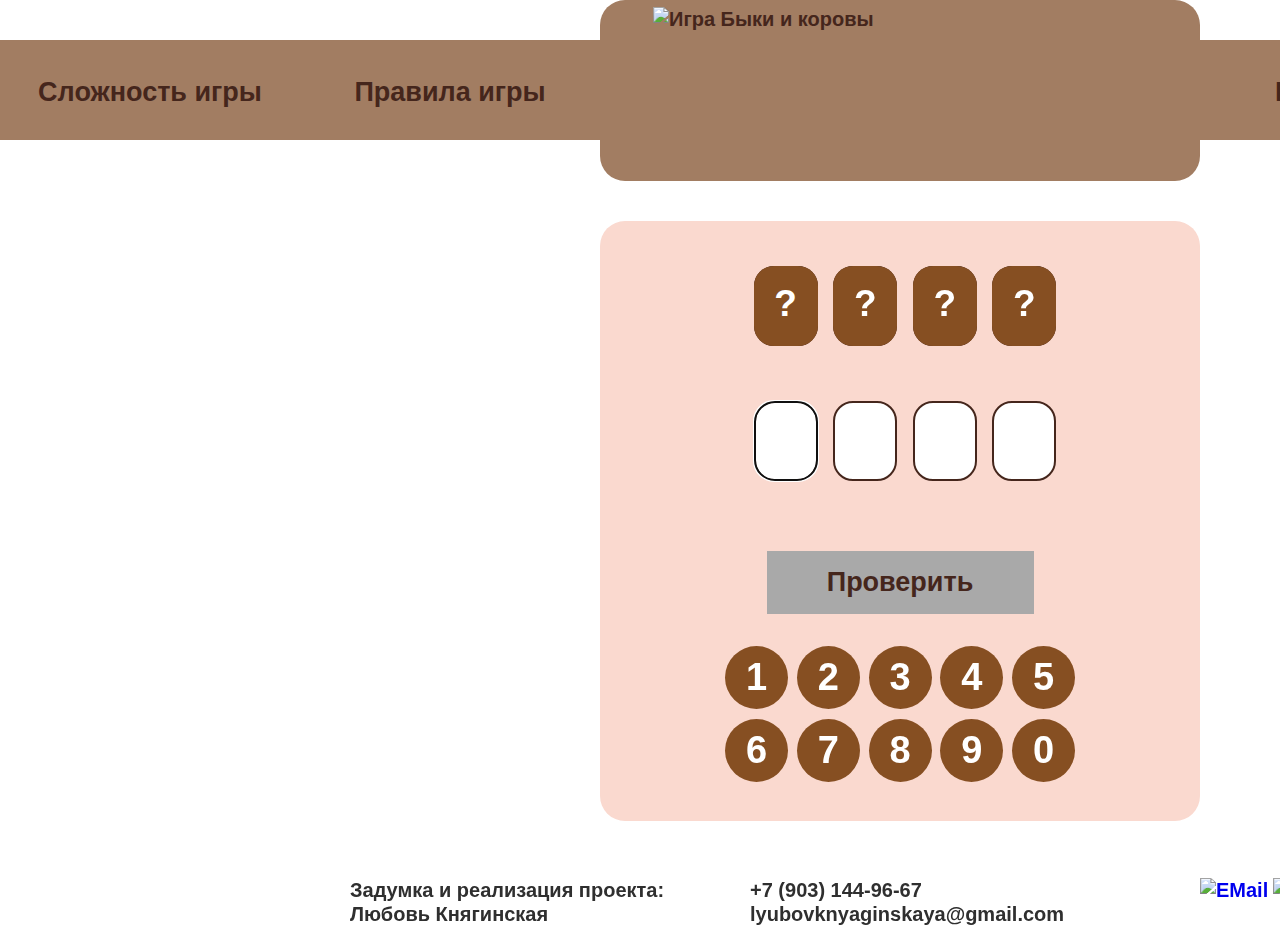
==== index.html @ 79337296 "rename" ====
<!DOCTYPE html>
<html lang="ru">

<head>
    <meta charset="utf-8">
    <title>Игра "Быки и Коровы".</title>
    <link href="img/cow.jpg" rel="shortcut icon" type="image/x-icon">
    <!-- <link href="https://fonts.googleapis.com/css?family=Roboto:400,500,700&amp;subset=cyrillic" rel="stylesheet"> -->
    <link href="css/normalize.css" rel="stylesheet">
    <link href="css/style.css" rel="stylesheet">

</head>

<body>
    <header class="main-header">
        <nav class="main-navigation">
            <ul class="top-menu menu-left">
                <li><a class="game-complexity" href="#">Сложность игры</a>
                    <ul class="inner-menu">
                        <li class="sub-menu">
                            <input class="complexity visually-hidden" type="radio" id="complexity1" name="complexity"
                                value="4" checked>
                            <label for="complexity1">Новичок - 4 цифры</label>
                        </li>
                        <li class="sub-menu">
                            <input class="complexity visually-hidden" type="radio" id="complexity2" name="complexity"
                                value="5">
                            <label for="complexity2">Любитель - 5 цифр</label>
                        </li>
                        <li class="sub-menu">
                            <input class="complexity visually-hidden" type="radio" id="complexity3" name="complexity"
                                value="6">
                            <label for="complexity3">Профессионал - 6 цифр</label>
                        </li>
                    </ul>
                </li>
                <li><a class="rules" href="#">Правила игры</a></li>
            </ul>
            <div class="menu-title">
                <img src="img/game-logo.png" width="508" height="149" alt="Игра Быки и коровы">
            </div>
            <ul class="menu-right">
                <li><a class="new" href="bulls_and_cows.html">Новая игра</a></li>
                <li><a class="back-to-main" href="#">На главную</a></li>
            </ul>
        </nav>
    </header>
    <main>
        <diV class="main-field">
            <div class="versions left-field"></div>

            <div class="central">

                <div class="question-field">
                    <div class="question-mask">?</div>
                    <div class="question"></div>

                    <div class="question-mask">?</div>
                    <div class="question"></div>

                    <div class="question-mask">?</div>
                    <div class="question"></div>

                    <div class="question-mask">?</div>
                    <div class="question"></div>

                    <div class="question-mask complexity2">?</div>
                    <div class="question complexity2"></div>

                    <div class="question-mask complexity3">?</div>
                    <div class="question complexity3"></div>
                </div>

                <div class="button-plus-field">
                    <button class="button-plus" type="button"><span class="visually-hidden">плюс</span></button>
                    <button class="button-plus" type="button"><span class="visually-hidden">плюс</span></button>
                    <button class="button-plus" type="button"><span class="visually-hidden">плюс</span></button>
                    <button class="button-plus" type="button"><span class="visually-hidden">плюс</span></button>
                    <button class="button-plus complexity2" type="button"><span
                            class="visually-hidden">плюс</span></button>
                    <button class="button-plus complexity3" type="button"><span
                            class="visually-hidden">плюс</span></button>
                </div>

                <div class="answer-field">
                    <input class="answer" type="text" maxlength="1" value="" autofocus tabindex="1">
                    <input class="answer" type="text" maxlength="1" value="" tabindex="1">
                    <input class="answer" type="text" maxlength="1" value="" tabindex="1">
                    <input class="answer" type="text" maxlength="1" value="" tabindex="1">
                    <input class="answer complexity2" type="text" maxlength="1" value="" tabindex="1">
                    <input class="answer complexity3" type="text" maxlength="1" value="" tabindex="1">
                </div>

                <div class="button-minus-field">
                    <button class="button-minus" type="button"><span class="visually-hidden">минус</span></button>
                    <button class="button-minus" type="button"><span class="visually-hidden">минус</span></button>
                    <button class="button-minus" type="button"><span class="visually-hidden">минус</span></button>
                    <button class="button-minus" type="button"><span class="visually-hidden">минус</span></button>
                    <button class="button-minus complexity2" type="button"><span
                            class="visually-hidden">минус</span></button>
                    <button class="button-minus complexity3" type="button"><span
                            class="visually-hidden">минус</span></button>

                </div>

                <input class="button check-button" type="submit" value="Проверить" tabindex="2">

                <div class="keyboard-field">
                    <button class="keyboard" data-type="1">1</button>
                    <button class="keyboard" data-type="2">2</button>
                    <button class="keyboard" data-type="3">3</button>
                    <button class="keyboard" data-type="4">4</button>
                    <button class="keyboard" data-type="5">5</button>
                    <button class="keyboard" data-type="6">6</button>
                    <button class="keyboard" data-type="7">7</button>
                    <button class="keyboard" data-type="8">8</button>
                    <button class="keyboard" data-type="9">9</button>
                    <button class="keyboard" data-type="0">0</button>
                </div>
            </div>

            <div class="versions2 right-field"></div>
        </div>
    </main>

    <footer class="main-footer">
        <div class="container">
            <div class="footer-contacts"></div>
            <p class="footer-contacts-name">
                Задумка и реализация проекта: <br>
                Любовь Княгинская
            </p>
            <div class="footer-contacts-group">
                <p class="footer-contacts-phone"><a href="tel:+79031449667">+7 (903) 144-96-67</a></p>
                <p class="footer-contacts-email"><a
                        href="mailto:lyubovknyaginskaya@gmail.com">lyubovknyaginskaya@gmail.com</a></p>
                <div>
                </div>
            </div>
            <div class="footer-social">
                <ul class="social-button-list">
                    <li class="social-button-item">
                        <a class="social-button" href="mailto:lyubovknyaginskaya@gmail.com">
                            <span class="visually-hidden">EMail</span>
                            <img src="img/email.png" alt="EMail">
                        </a>
                    </li>
                    <li class="social-button-item">
                        <a class="social-button" href="https://github.com/MilitaryJane" target="_blanc">
                            <span class="visually-hidden">GitHub</span>
                            <img src="img/github.png" alt="GitHub">
                        </a>
                    </li>
                    <li class="social-button-item">
                        <a class="social-button" href="https://vk.com/id738616" target="_blanc">
                            <span class="visually-hidden">ВКонтакте</span>
                            <img src="img/vk.png" alt="VK">
                        </a>
                    </li>
                </ul>
            </div>
        </div>
    </footer>




    <section class="modal modal-victory">
        <h1 class="modal-title">УРА! ПОБЕДА!</h1>
        <div class="modal-container">
            <div class="modal-game-statistics">
                <p>Было загадано число:
                    <span class="quest-number"></span>
                </p>
                <p>Время игры:
                    <span class="play-time"></span>
                </p>
                <p>Сделано ходов:
                    <span class="play-moovs"></span>
                </p>
            </div>

            <div class="modal-image">
                <img class="image-cow" src="img/cow.png" width="243" height="161" alt="Корова">
                <img class="image-bull" src="img/bull.png" width="282" height="219" alt="Бык">
                <div class="hearts-block">
                    <img class="heart1" src="img/heart1.png" alt="Сердце">
                    <img class="heart2" src="img/heart2.png" alt="Сердце">
                    <img class="heart3" src="img/heart2.png" alt="Сердце">
                    <img class="heart4" src="img/heart1.png" alt="Сердце">
                    <img class="heart5" src="img/heart1.png" alt="Сердце">
                </div>
            </div>
        </div>

        <div class="modal-button">
            <a class="modal-bt new-start-button" href="bulls_and_cows.html">Новая игра</a>
            <a class="modal-bt menu-button" href="#">Вернуться на главную</a>
        </div>

        <button class="button-close"><span class="visually-hidden">X</span></button>
    </section>
    <div class="modal-overlay"></div>


    <section class="modal modal-rules">
        <h1>Правила игры "Быки и коровы"</h1>

        <p>Компьютер задумывает тайное 4-значное число с неповторяющимися цифрами. Игрок делает первую попытку отгадать
            число.
            Попытка — это 4-значное число с неповторяющимися цифрами, сообщаемое компьютеру. Компьютер сообщает в ответ,
            сколько цифр угадано без совпадения с их позициями в тайном числе (то есть количество коров)
            и сколько угадано вплоть до позиции в тайном числе (то есть количество быков).</p>
        <p> Например:</p>
        <p>Задумано тайное число «3219».</p>
        <p>Попытка: «2310».</p>
        <p>Результат: две «коровы» (две цифры: «2» и «3» — угаданы на неверных позициях) и один «бык» (одна цифра «1»
            угадана вплоть до позиции).</p>

        <p>Игрок побеждает тогда, когда будет отгадана вся последовательность чисел.</p>

        <p>Готов испытать себя?</p>

        <a class="modal-bt new-start-button" href="bulls_and_cows.html">Начать игру</a>

        <button class="button-close"><span class="visually-hidden">X</span></button>

    </section>


    <section class="modal modal-warning">
        <h1>Внимание!</h1>
        <p>Игровой прогресс будет потерян.</p>
        <p>Начать новую игру?</p>
        <button class="modal-bt button-ok" value="true">Начать</button>
        <button class="modal-bt button-cancel" value="false">Отмена</button>
    </section>

    <script src="js/timerUtils.js"></script>
    <script src="js/overlayUtils.js"></script>
    <script src="js/modalRulesControl.js"></script>
    <script src="js/js.js"></script>
    <script src="js/gameButtonControl.js"></script>
    <script src="js/modalComplexityControl.js"></script>


</body>

</html>
---- css/style.css ----
body {
    min-width: 1800px;
    margin: 0;
    padding: 0;

    font-family: "Calibri", sans-serif;
    font-size: 20px;
    line-height: 24px;
    font-weight: bold;
    color: #45261c;

    background-color: #ffffff;
    background-image: url("../img/bg.jpg");
    background-position: top center;
    background-repeat: no-repeat;
}


a {
    text-decoration: none;
}

img {
    max-width: 100%;
    height: auto;
}

.visually-hidden:not(:focus):not(:active),
input[type="checkbox"].visually-hidden,
input[type="radio"].visually-hidden {
    position: absolute;

    width: 1px;
    height: 1px;
    margin: -1px;
    border: 0;
    padding: 0;

    white-space: nowrap;

    clip-path: inset(100%);
    clip: rect(0, 0, 0, 0);
    overflow: hidden;
}


.main-header {
    margin-bottom: 40px;
}

.main-navigation {
    width: 1800px;
    margin: 0 auto;
    padding: 0;
    max-height: 181px;
    display: flex;
    flex-wrap: wrap;
    justify-content: space-between;
}

.menu-title {
    margin: 0;
    padding: 0;


    width: 600px;
    height: 181px;

    border-radius: 25px;
    background-color: #a27d62;
    background-image: url("../img/dark-desk.jpg");
    background-position: top center;
    background-repeat: no-repeat;
}

.menu-title img {
    padding: 7px 41px 24px 53px;
}

.menu-right,
.menu-left {
    margin: 0;
    margin-top: 40px;
    padding: 0;

    width: 600px;
    height: 100px;

    display: flex;
    flex-wrap: wrap;
    justify-content: space-around;

    list-style: none;
    word-break: break-all;
    font-size: 27px;

    background-color: #a27d62;
}

.main-navigation a {
    display: inline-block;
    box-sizing: border-box;
    width: 300px;
    padding: 40px 0 36px 0;

    text-align: center;
    text-decoration: none;
    color: #45261c;

}

.main-navigation a:hover,
.main-navigation a:focus {
    color: #ffffff;
}

.main-navigation a:active,
.inner-menu>li label:active {
    background-color: #45261c;
    box-shadow: inset 0 -8px 50px rgba(69, 38, 28, 0.5);
    opacity: 0.5;
}

.menu-left li,
.menu-right li {
    width: 300px;
    background-image: url("../img/light-desk.jpg");
    background-position: top center;
    background-repeat: no-repeat;
}

.top-menu>li {
    display: inline-block;
    position: relative;
}

.inner-menu {
    position: absolute;
    top: 100%;
    left: 0;

    box-sizing: border-box;
    width: 300px;
    padding: 0;

    font-size: 20px;
    line-height: 24px;
    font-weight: bold;
    list-style: none;
    text-align: left;
    white-space: nowrap;

    color: #45261c;


    transform: scaleY(0);
}

.inner-menu .sub-menu label {
    position: relative;
    display: inline-block;
    box-sizing: border-box;
    width: 300px;
    padding: 2px 0px 5px 55px;
}

.top-menu li:hover .inner-menu {
    transform: scaleY(1);
    transition-duration: 0.5s;
}

.inner-menu .sub-menu {
    background-image: url("../img/light-desk-ltl.jpg");
    background-position: top center;
    background-repeat: no-repeat;
    margin-bottom: 4px;
    background-color: #a27d62;
}

.inner-menu .sub-menu label:hover,
.inner-menu .sub-menu label:focus {
    color: #ffffff;
}

.complexity:hover+label::after,
.complexity:checked+label::after {
    content: "";
    position: absolute;
    top: 4px;
    left: 20px;

    width: 23px;
    height: 23px;


    background-image: url("../img/tick-white.png");
    background-repeat: no-repeat;
    background-position: 0 0;
}


.complexity:checked+label::after {
    background-image: url("../img/tick.png");
}

.complexity:checked+label:hover,
.complexity:checked+label:focus {
    color: #45261c;
}

.complexity:checked+label:active {
    background-color: transparent;
    box-shadow: none;
    opacity: 1;
    color: #45261c;
}


.main-field {
    width: 1400px;
    margin: 0 auto;

    display: flex;
    justify-content: center;
}

.central {
    width: 600px;
    height: 600px;
    margin: 0 auto;
    box-sizing: border-box;
    padding-top: 45px;

    background-color: #fad9cf;
    background-image: url("../img/back-desk.jpg");
    background-position: top center;
    background-repeat: no-repeat;
    border-radius: 25px;
}

.question-field,
.answer-field,
.button-plus-field,
.button-minus-field {
    text-align: center;
}

.button-plus-field,
.button-minus-field {
    height: 25px;
}

.button-minus-field {
    margin-bottom: 40px;
}

.left-field,
.right-field {
    margin: 0;
    margin-top: 50px;
    padding: 4px 0;
    display: inline-block;
    width: 400px;
    height: 500px;
    text-align: center;
    font-size: 20px;

    background-color: rgba(255, 255, 255, 0.5);
}

.left-field p,
.right-field p {
    display: inline-block;
    margin: 0;
    margin-bottom: 8px;
    padding: 0;

}

.count-step-span {
    margin: 0;
    padding: 0;
    display: inline-block;
    font-size: 15px;
    margin-right: 20px;
    color: #864f22;

}

.answer-version-span {
    display: inline-block;
    margin-right: 20px;
}

.bulls-span,
.cows-span {
    display: inline-block;
    color: #864f22;
}

.question,
.answer,
.question-mask {
    box-sizing: border-box;
    display: inline-block;
    width: 64px;
    height: 80px;
    margin-left: 10px;
    text-align: center;
    border: 2px solid #45261c;
    border-radius: 20px;
    font-size: 37px;
    color: #45261c;
}

.question {
    font-weight: bold;
    margin-bottom: 25px;
    outline: none;
    padding: 26px 10px;
    background-color: #ffffff;
    position: relative;
}

.question-mask {
    z-index: 2;
    background-color: #864f22;
    color: #ffffff;
    position: absolute;
    padding: 26px 10px;
    border: none;
}


.answer {
    margin-top: 5px;
    margin-bottom: 5px;
}

.button-plus,
.button-minus {
    position: relative;
    margin-left: 40px;
    width: 34px;
    height: 25px;
    background-color: transparent;
    border: none;

    cursor: pointer;
}

.button-plus:first-child,
.button-minus:first-child {
    margin-left: 10px;
}

.button-plus {
    margin-bottom: 5px;
}

.button-plus::after,
.button-minus::after {
    content: "";
    display: inline-block;
    position: absolute;

    width: 34px;
    height: 34px;

    background-image: url("../img/button.png");
    background-repeat: no-repeat;
}

.button-plus::after {
    top: 4px;
    left: 0px;
}

.button-minus::after {
    transform: rotate(180deg);
    top: -13px;
    left: 0px;
}

.button-plus:hover.button-plus::after,
.button-plus:focus.button-plus::after,
.button-minus:focus.button-minus::after,
.button-minus:hover.button-minus::after {
    opacity: 0.7;
}

.complexity2 {
    display: none;
}

.complexity3 {
    display: none;
}

.button {
    display: block;
    margin: auto;
    margin-bottom: 32px;

    width: 267px;
    min-height: 63px;
    background-image: url("../img/button-desk.jpg");
    background-position: top center;
    background-repeat: no-repeat;

    border: none;
    font-size: 27px;
    font-weight: bold;
    background-color: darkgrey;
    color: #45261c;
    cursor: pointer;
}

.button:hover,
.button:focus {
    color: #ffffff;
}

.button:active {
    background-image: url("../img/button-desk-dark.jpg");
}


.keyboard-field {
    display: flex;
    flex-wrap: wrap;
    justify-content: space-between;

    margin: auto;
    margin-bottom: 37px;
    width: 350px;
}

.keyboard {
    width: 63px;
    height: 63px;
    border: none;
    border-radius: 50px;
    background-color: #864f22;
    color: #ffffff;
    font-size: 38px;
    font-weight: bold;
    margin-bottom: 10px;
    cursor: pointer;
}

.keyboard:focus,
.keyboard:hover {
    background-color: #ffffff;
    color: #45261c;
    border: 2px solid #45261c;
}

.keyboard:active {
    box-shadow: inset 0 -8px 50px rgba(153, 102, 51, 0.7);
}


/* футер */
.main-footer {
    margin-top: 35px;
    padding: 22px;
    background-color: rgba(255, 255, 255, 0.5);
    color: #2f2f2f;
}

.main-footer .container {
    width: 1400px;
    margin: 0 auto;
    display: flex;
    justify-content: center;
}

.footer-contacts-name {
    display: inline-block;
    width: 350px;
}

.footer-contacts-group {
    display: inline-block;
    width: 500px;
}

.footer-contacts-name,
.footer-contacts-phone,
.footer-contacts-email {
    padding: 0;
    margin: 0;
    display: inline-block;
}

.footer-contacts-name {
    width: 350px;
}

.footer-contacts-phone,
.footer-contacts-email {
    box-sizing: border-box;
    padding-left: 50px;
    width: 500px;
}

.footer-contacts-phone a,
.footer-contacts-email a {
    color: #2f2f2f;
}

.footer-contacts-phone a:focus,
.footer-contacts-phone a:hover,
.footer-contacts-email a:focus,
.footer-contacts-email a:hover {
    opacity: 0.8;
    text-decoration: underline;
}

.footer-social {
    display: inline-block;
    width: 250px;
}

.social-button-list {
    padding: 0;
    margin: 0;
    display: flex;
    list-style: none;
}

.social-button-item {
    margin-right: 5px;

}

.social-button-item a img:hover,
.social-button-item a:focus {
    opacity: 0.8;
}

.social-button-item :last-child {
    margin-right: 0;
}


@keyframes bounce {
    0% {
        transform: translateY(-2000px);
    }

    70% {
        transform: translateY(30px);
    }

    90% {
        transform: translateY(-10px);
    }

    100% {
        transform: translateY(-0px);
    }
}


@keyframes bounce-victory {
    0% {
        transform: translateY(0px);
    }

    30% {
        transform: translateY(-15px);
    }

    60% {
        transform: translateY(-30px);
    }

    90% {
        transform: translateY(10px);
    }

    100% {
        transform: translateY(-0px);
    }
}

@keyframes bounce-image {
    0% {
        display: none;
    }

    30% {
        display: block;
        opacity: 0.8;
    }

    50% {
        display: block;
        opacity: 0.5;
    }

    70% {
        display: block;
    }

    90% {
        display: block;
        opacity: 0.5;
    }

    100% {
        display: none;
    }
}


/* модальные окна */
.modal {
    position: fixed;
    display: none;
}


/* модуль победы */
.modal-victory {
    width: 900px;
    min-height: 600px;
    box-sizing: border-box;

    top: 200px;
    left: 50%;
    margin-left: -450px;
    padding: 20px;

    background-color: #2f2f2f;
    background-image: url("../img/modal-bk-bb.jpg");
    background-position-y: -1px;
    background-repeat: no-repeat;
    border-radius: 50px;
    color: #ffffff;

    text-align: center;

    z-index: 104;
}

.modal-show {
    display: block;
    animation: bounce 1s;
}

.modal-container {
    width: 860px;
    min-height: 300px;
    display: flex;
}

.modal-title {
    font-size: 70px;
}

.modal-game-statistics {
    display: inline-block;
    width: 336px;
    padding: 15px;
    font-size: 30px;
}

.modal-game-statistics p {
    padding: 0;
    margin: 0;
}

.quest-number,
.play-time,
.play-moovs {
    display: inline-block;
    box-sizing: border-box;
    min-width: 200px;
    min-height: 40px;
    border: 3px solid #ffffff;
    border-radius: 10px;
    margin: 10px;
    padding: 5px;

}

.modal-image {
    display: inline-block;
    width: 524px;
    position: relative;
}

.image-cow {
    position: absolute;
    bottom: 0;
    left: 0;
    animation: bounce-victory 0.8s;
    animation-timing-function: linear;
    animation-iteration-count: infinite;
}

.image-bull {
    position: absolute;
    bottom: 0;
    right: 0;
    animation: bounce-victory 0.9s;
    animation-timing-function: linear;
    animation-iteration-count: infinite;
}

.hearts-block {
    display: inline-block;
    position: absolute;
    top: 20px;
    left: 180px;
    width: 56px;
    height: 61px;
}

.heart1,
.heart4,
.heart5 {
    display: inline-block;
    position: absolute;
    width: 9px;
    height: 13px;
}

.heart1 {
    bottom: 0px;
    left: 30px;
    animation: bounce-image 2s;
    animation-iteration-count: infinite;

}

.heart4 {
    transform: scale(-1, 1) rotate(35deg);
    top: 10px;
    left: 10px;
    animation: bounce-image 1.5s;
    animation-iteration-count: infinite;
}

.heart5 {
    transform: scale(-1, 1) rotate(-5deg);
    top: -1px;
    left: 48px;
    animation: bounce-image 2.3s;
    animation-iteration-count: infinite;
}

.heart2,
.heart3 {
    display: inline-block;
    position: absolute;
    width: 19px;
    height: 21px;

}

.heart2 {
    top: 32px;
    left: 0px;
    animation: bounce-image 1.7s;
    animation-iteration-count: infinite;
}

.heart3 {
    transform: scale(-1, 1) rotate(15deg);
    top: 15px;
    left: 25px;
    animation: bounce-image 2.1s;
    animation-iteration-count: infinite;
}


.modal-button {
    width: 100%;
    margin: 40px 0;
}

.modal-bt {
    display: inline-block;

    border: 3px solid #ffffff;
    border-radius: 10px;
    background-color: transparent;

    color: #ffffff;
    font-weight: 700;
    padding: 5px 20px;
    margin-top: 15px;
}

.modal-bt:hover,
.modal-bt:focus {
    background-color: #45261c;
    box-shadow: inset 0 -8px 50px rgba(69, 38, 28, 0.5);
    opacity: 0.5;
}

.modal-bt:active {
    box-shadow: inset 4px -4px 5px rgba(1, 1, 28, 0.5);
}

.new-start-button {
    margin-right: 20px;
    padding-left: 50px;
    padding-right: 50px;
}

.button-close {
    position: absolute;
    top: 20px;
    right: 20px;

    width: 27px;
    height: 27px;

    background-color: transparent;
    border: 3px solid #ffffff;
    border-radius: 50%;

    cursor: pointer;
}

.button-close::before,
.button-close::after {
    content: "";

    position: absolute;
    top: 9px;
    right: -1px;
    width: 23px;
    height: 3px;

    background-color: #ffffff;
}

.button-close::after {
    transform: rotate(45deg);
}

.button-close::before {
    transform: rotate(-45deg);
}

.button-close:hover,
.button-close:focus {
    background-color: #45261c;
    box-shadow: inset 0 -8px 50px rgba(69, 38, 28, 0.5);
    opacity: 0.5;
}

.button-close:active.button-close::after {
    transform: rotate(180deg);
}

.button-close:active.button-close::before {
    transform: rotate(270deg);
}

.modal-overlay {
    position: fixed;
    top: 0;
    left: 0;

    width: 100%;
    height: 100%;

    background-color: rgba(255, 255, 250, 0.6);
    z-index: 103;
    display: none;
}

.overlay-show {
    display: block;
}



/* модуль с правилами игры */
.modal-rules {
    width: 700px;
    min-height: 600px;
    box-sizing: border-box;

    top: 200px;
    left: 50%;
    margin-left: -350px;
    padding: 20px;

    background-color: #2f2f2f;
    background-image: url("../img/modal-bk-big.jpg");
    background-position-y: -1px;
    background-repeat: no-repeat;
    border-radius: 40px;
    color: #ffffff;

    text-align: center;
    z-index: 104;
}

.modal-rules h1 {
    margin: 15px 0;
    padding: 0;
    font-size: 40px;
}

.modal-rules p {
    margin: 0;
    margin-bottom: 10px;
    padding: 0;
}

.modal-rules p:last-of-type {
    margin-bottom: 30px;
}


/* модуль предупреждения о сбросе прогресса при смене сложности */
.modal-warning {
    width: 400px;
    min-height: 250px;
    box-sizing: border-box;

    top: 265px;
    left: 50%;
    margin-left: -200px;
    padding: 30px 20px 20px 20px;

    background-color: #2f2f2f;
    background-image: url("../img/modal-bk.jpg");
    background-position-y: -1px;
    background-repeat: no-repeat;
    text-align: center;
    z-index: 104;
    border-radius: 25px;
    color: #ffffff;
}

.modal-warning h1 {
    margin: 0;
    margin-bottom: 30px;
    padding: 0;
    font-size: 50px;
}

.modal-warning p {
    margin: 0;
    margin-bottom: 15px;
    padding: 0;
    font-size: 23px;
}

.modal-warning .button-ok {
    margin-right: 20px;
}
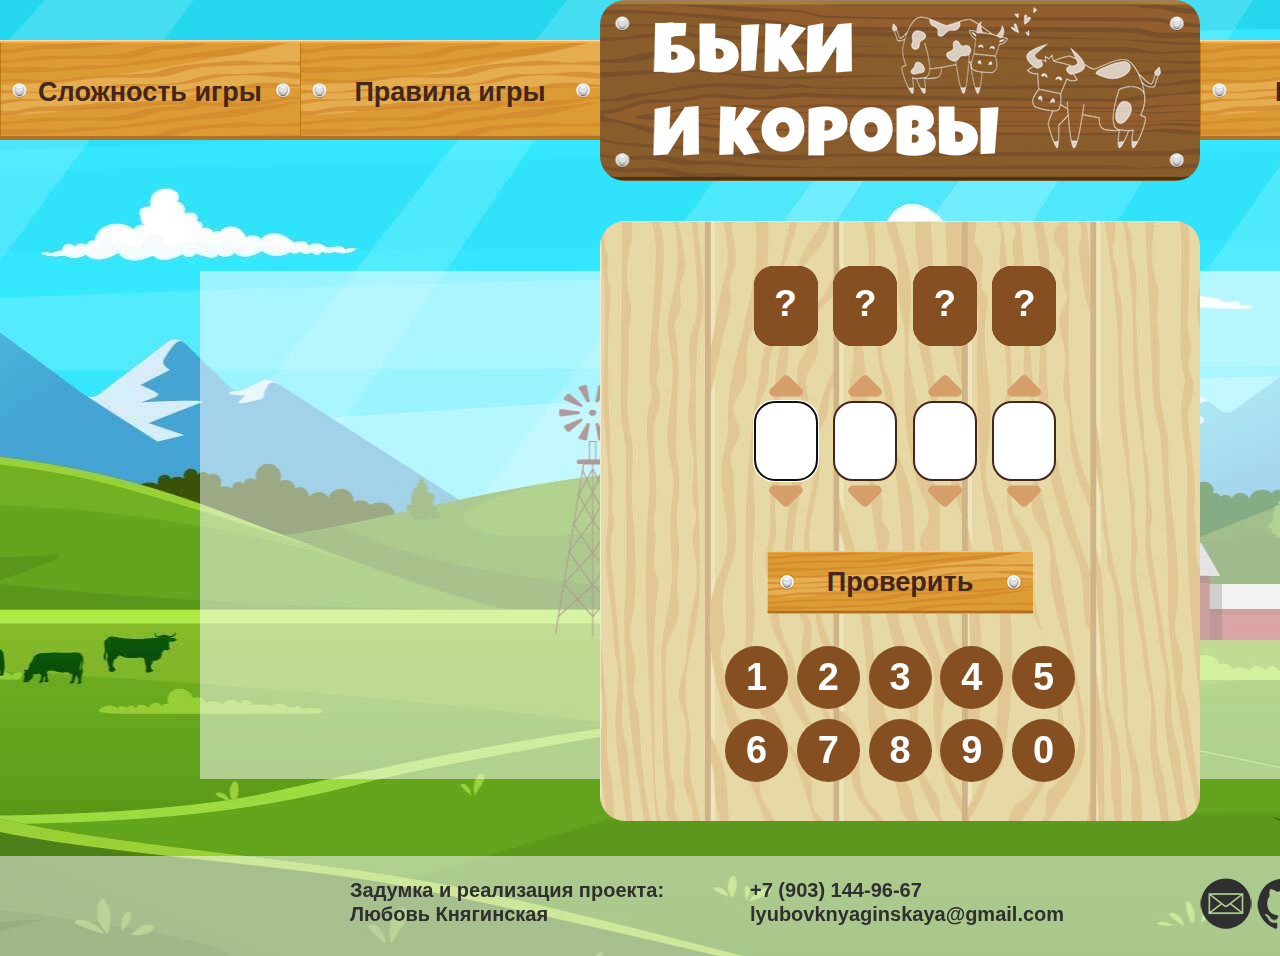
==== commit f8ad47d9: "Add move limit" ====
--- a/index.html
+++ b/index.html
@@ -40,7 +40,7 @@
                 <img src="img/game-logo.png" width="508" height="149" alt="Игра Быки и коровы">
             </div>
             <ul class="menu-right">
-                <li><a class="new" href="bulls_and_cows.html">Новая игра</a></li>
+                <li><a class="new" href="index.html">Новая игра</a></li>
                 <li><a class="back-to-main" href="#">На главную</a></li>
             </ul>
         </nav>
@@ -194,7 +194,7 @@
         </div>
 
         <div class="modal-button">
-            <a class="modal-bt new-start-button" href="bulls_and_cows.html">Новая игра</a>
+            <a class="modal-bt new-start-button" href="index.html">Новая игра</a>
             <a class="modal-bt menu-button" href="#">Вернуться на главную</a>
         </div>
 
@@ -221,7 +221,7 @@
 
         <p>Готов испытать себя?</p>
 
-        <a class="modal-bt new-start-button" href="bulls_and_cows.html">Начать игру</a>
+        <a class="modal-bt new-start-button" href="index.html">Начать игру</a>
 
         <button class="button-close"><span class="visually-hidden">X</span></button>
 
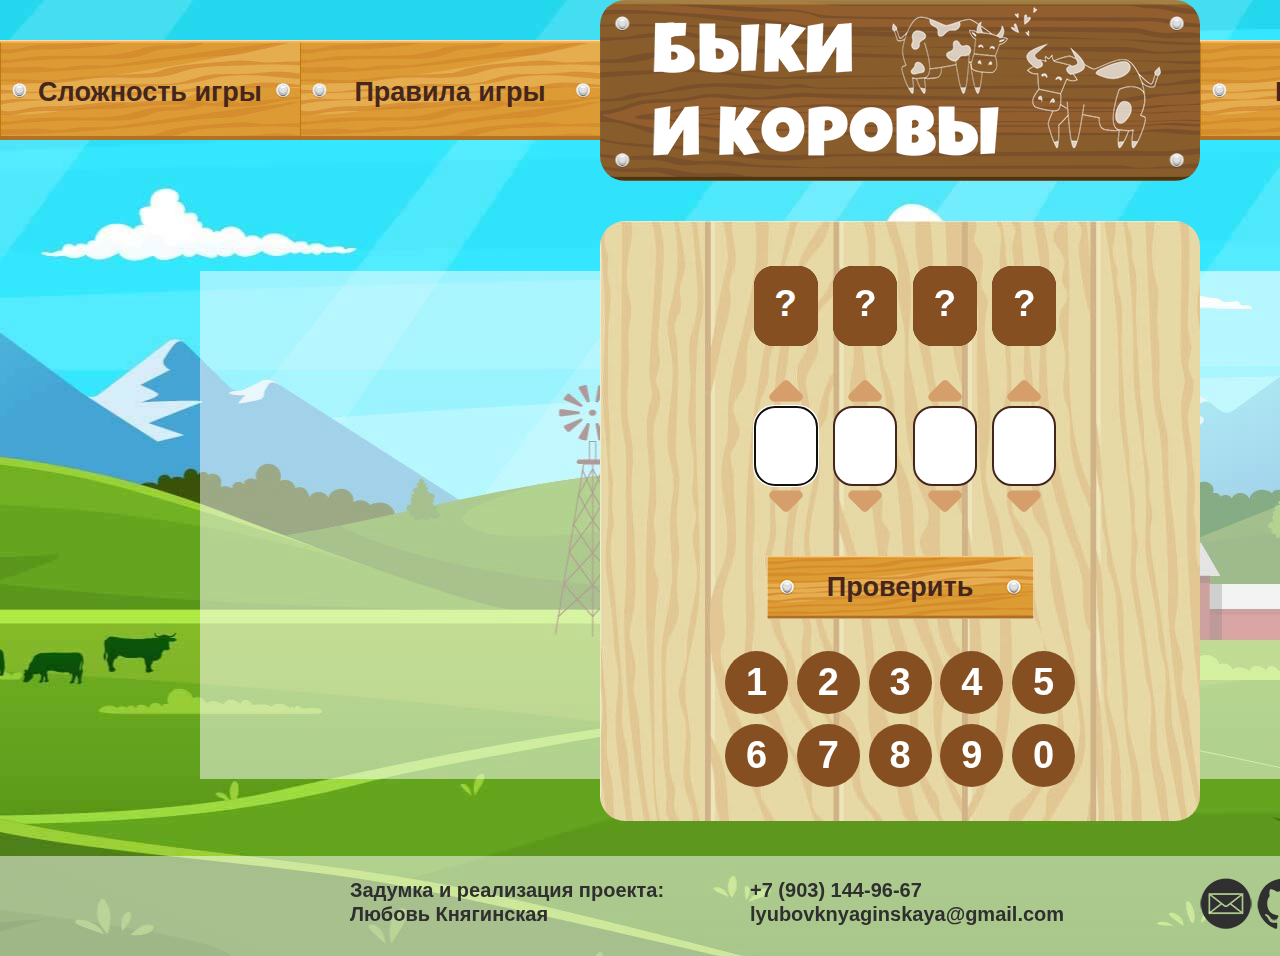
==== commit fbae7e44: "Separate moduls win-window  & value check  control" ====
--- a/index.html
+++ b/index.html
@@ -236,12 +236,16 @@
         <button class="modal-bt button-cancel" value="false">Отмена</button>
     </section>
 
-    <script src="js/timerUtils.js"></script>
-    <script src="js/overlayUtils.js"></script>
-    <script src="js/modalRulesControl.js"></script>
+    <script src="js/timer_utils.js"></script>
+    <script src="js/overlay_utils.js"></script>
+    <script src="js/modal_rules_control.js"></script>
+    <script src="js/value_check_module.js"></script>
     <script src="js/js.js"></script>
-    <script src="js/gameButtonControl.js"></script>
-    <script src="js/modalComplexityControl.js"></script>
+
+    <script src="js/game_button_control.js"></script>
+
+    <script src="js/modal_complexity_control.js"></script>
+    <script src="js/modal_victory_control.js"></script>
 
 
 </body>
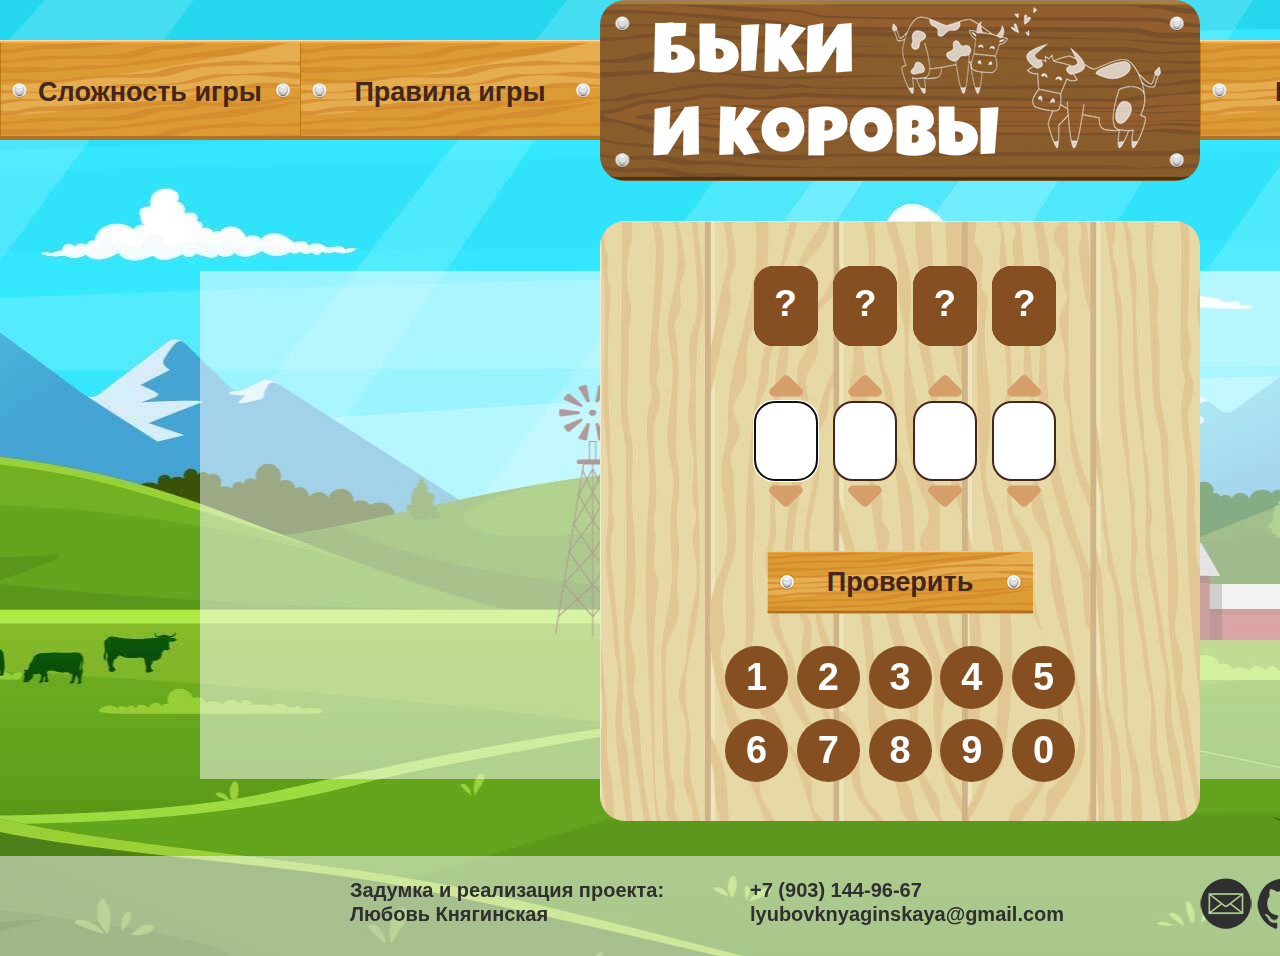
==== commit 5b1762f1: "Add files via upload" ====
--- a/index.html
+++ b/index.html
@@ -1,253 +1,253 @@
-<!DOCTYPE html>
-<html lang="ru">
-
-<head>
-    <meta charset="utf-8">
-    <title>Игра "Быки и Коровы".</title>
-    <link href="img/cow.jpg" rel="shortcut icon" type="image/x-icon">
-    <!-- <link href="https://fonts.googleapis.com/css?family=Roboto:400,500,700&amp;subset=cyrillic" rel="stylesheet"> -->
-    <link href="css/normalize.css" rel="stylesheet">
-    <link href="css/style.css" rel="stylesheet">
-
-</head>
-
-<body>
-    <header class="main-header">
-        <nav class="main-navigation">
-            <ul class="top-menu menu-left">
-                <li><a class="game-complexity" href="#">Сложность игры</a>
-                    <ul class="inner-menu">
-                        <li class="sub-menu">
-                            <input class="complexity visually-hidden" type="radio" id="complexity1" name="complexity"
-                                value="4" checked>
-                            <label for="complexity1">Новичок - 4 цифры</label>
-                        </li>
-                        <li class="sub-menu">
-                            <input class="complexity visually-hidden" type="radio" id="complexity2" name="complexity"
-                                value="5">
-                            <label for="complexity2">Любитель - 5 цифр</label>
-                        </li>
-                        <li class="sub-menu">
-                            <input class="complexity visually-hidden" type="radio" id="complexity3" name="complexity"
-                                value="6">
-                            <label for="complexity3">Профессионал - 6 цифр</label>
-                        </li>
-                    </ul>
-                </li>
-                <li><a class="rules" href="#">Правила игры</a></li>
-            </ul>
-            <div class="menu-title">
-                <img src="img/game-logo.png" width="508" height="149" alt="Игра Быки и коровы">
-            </div>
-            <ul class="menu-right">
-                <li><a class="new" href="index.html">Новая игра</a></li>
-                <li><a class="back-to-main" href="#">На главную</a></li>
-            </ul>
-        </nav>
-    </header>
-    <main>
-        <diV class="main-field">
-            <div class="versions left-field"></div>
-
-            <div class="central">
-
-                <div class="question-field">
-                    <div class="question-mask">?</div>
-                    <div class="question"></div>
-
-                    <div class="question-mask">?</div>
-                    <div class="question"></div>
-
-                    <div class="question-mask">?</div>
-                    <div class="question"></div>
-
-                    <div class="question-mask">?</div>
-                    <div class="question"></div>
-
-                    <div class="question-mask complexity2">?</div>
-                    <div class="question complexity2"></div>
-
-                    <div class="question-mask complexity3">?</div>
-                    <div class="question complexity3"></div>
-                </div>
-
-                <div class="button-plus-field">
-                    <button class="button-plus" type="button"><span class="visually-hidden">плюс</span></button>
-                    <button class="button-plus" type="button"><span class="visually-hidden">плюс</span></button>
-                    <button class="button-plus" type="button"><span class="visually-hidden">плюс</span></button>
-                    <button class="button-plus" type="button"><span class="visually-hidden">плюс</span></button>
-                    <button class="button-plus complexity2" type="button"><span
-                            class="visually-hidden">плюс</span></button>
-                    <button class="button-plus complexity3" type="button"><span
-                            class="visually-hidden">плюс</span></button>
-                </div>
-
-                <div class="answer-field">
-                    <input class="answer" type="text" maxlength="1" value="" autofocus tabindex="1">
-                    <input class="answer" type="text" maxlength="1" value="" tabindex="1">
-                    <input class="answer" type="text" maxlength="1" value="" tabindex="1">
-                    <input class="answer" type="text" maxlength="1" value="" tabindex="1">
-                    <input class="answer complexity2" type="text" maxlength="1" value="" tabindex="1">
-                    <input class="answer complexity3" type="text" maxlength="1" value="" tabindex="1">
-                </div>
-
-                <div class="button-minus-field">
-                    <button class="button-minus" type="button"><span class="visually-hidden">минус</span></button>
-                    <button class="button-minus" type="button"><span class="visually-hidden">минус</span></button>
-                    <button class="button-minus" type="button"><span class="visually-hidden">минус</span></button>
-                    <button class="button-minus" type="button"><span class="visually-hidden">минус</span></button>
-                    <button class="button-minus complexity2" type="button"><span
-                            class="visually-hidden">минус</span></button>
-                    <button class="button-minus complexity3" type="button"><span
-                            class="visually-hidden">минус</span></button>
-
-                </div>
-
-                <input class="button check-button" type="submit" value="Проверить" tabindex="2">
-
-                <div class="keyboard-field">
-                    <button class="keyboard" data-type="1">1</button>
-                    <button class="keyboard" data-type="2">2</button>
-                    <button class="keyboard" data-type="3">3</button>
-                    <button class="keyboard" data-type="4">4</button>
-                    <button class="keyboard" data-type="5">5</button>
-                    <button class="keyboard" data-type="6">6</button>
-                    <button class="keyboard" data-type="7">7</button>
-                    <button class="keyboard" data-type="8">8</button>
-                    <button class="keyboard" data-type="9">9</button>
-                    <button class="keyboard" data-type="0">0</button>
-                </div>
-            </div>
-
-            <div class="versions2 right-field"></div>
-        </div>
-    </main>
-
-    <footer class="main-footer">
-        <div class="container">
-            <div class="footer-contacts"></div>
-            <p class="footer-contacts-name">
-                Задумка и реализация проекта: <br>
-                Любовь Княгинская
-            </p>
-            <div class="footer-contacts-group">
-                <p class="footer-contacts-phone"><a href="tel:+79031449667">+7 (903) 144-96-67</a></p>
-                <p class="footer-contacts-email"><a
-                        href="mailto:lyubovknyaginskaya@gmail.com">lyubovknyaginskaya@gmail.com</a></p>
-                <div>
-                </div>
-            </div>
-            <div class="footer-social">
-                <ul class="social-button-list">
-                    <li class="social-button-item">
-                        <a class="social-button" href="mailto:lyubovknyaginskaya@gmail.com">
-                            <span class="visually-hidden">EMail</span>
-                            <img src="img/email.png" alt="EMail">
-                        </a>
-                    </li>
-                    <li class="social-button-item">
-                        <a class="social-button" href="https://github.com/MilitaryJane" target="_blanc">
-                            <span class="visually-hidden">GitHub</span>
-                            <img src="img/github.png" alt="GitHub">
-                        </a>
-                    </li>
-                    <li class="social-button-item">
-                        <a class="social-button" href="https://vk.com/id738616" target="_blanc">
-                            <span class="visually-hidden">ВКонтакте</span>
-                            <img src="img/vk.png" alt="VK">
-                        </a>
-                    </li>
-                </ul>
-            </div>
-        </div>
-    </footer>
-
-
-
-
-    <section class="modal modal-victory">
-        <h1 class="modal-title">УРА! ПОБЕДА!</h1>
-        <div class="modal-container">
-            <div class="modal-game-statistics">
-                <p>Было загадано число:
-                    <span class="quest-number"></span>
-                </p>
-                <p>Время игры:
-                    <span class="play-time"></span>
-                </p>
-                <p>Сделано ходов:
-                    <span class="play-moovs"></span>
-                </p>
-            </div>
-
-            <div class="modal-image">
-                <img class="image-cow" src="img/cow.png" width="243" height="161" alt="Корова">
-                <img class="image-bull" src="img/bull.png" width="282" height="219" alt="Бык">
-                <div class="hearts-block">
-                    <img class="heart1" src="img/heart1.png" alt="Сердце">
-                    <img class="heart2" src="img/heart2.png" alt="Сердце">
-                    <img class="heart3" src="img/heart2.png" alt="Сердце">
-                    <img class="heart4" src="img/heart1.png" alt="Сердце">
-                    <img class="heart5" src="img/heart1.png" alt="Сердце">
-                </div>
-            </div>
-        </div>
-
-        <div class="modal-button">
-            <a class="modal-bt new-start-button" href="index.html">Новая игра</a>
-            <a class="modal-bt menu-button" href="#">Вернуться на главную</a>
-        </div>
-
-        <button class="button-close"><span class="visually-hidden">X</span></button>
-    </section>
-    <div class="modal-overlay"></div>
-
-
-    <section class="modal modal-rules">
-        <h1>Правила игры "Быки и коровы"</h1>
-
-        <p>Компьютер задумывает тайное 4-значное число с неповторяющимися цифрами. Игрок делает первую попытку отгадать
-            число.
-            Попытка — это 4-значное число с неповторяющимися цифрами, сообщаемое компьютеру. Компьютер сообщает в ответ,
-            сколько цифр угадано без совпадения с их позициями в тайном числе (то есть количество коров)
-            и сколько угадано вплоть до позиции в тайном числе (то есть количество быков).</p>
-        <p> Например:</p>
-        <p>Задумано тайное число «3219».</p>
-        <p>Попытка: «2310».</p>
-        <p>Результат: две «коровы» (две цифры: «2» и «3» — угаданы на неверных позициях) и один «бык» (одна цифра «1»
-            угадана вплоть до позиции).</p>
-
-        <p>Игрок побеждает тогда, когда будет отгадана вся последовательность чисел.</p>
-
-        <p>Готов испытать себя?</p>
-
-        <a class="modal-bt new-start-button" href="index.html">Начать игру</a>
-
-        <button class="button-close"><span class="visually-hidden">X</span></button>
-
-    </section>
-
-
-    <section class="modal modal-warning">
-        <h1>Внимание!</h1>
-        <p>Игровой прогресс будет потерян.</p>
-        <p>Начать новую игру?</p>
-        <button class="modal-bt button-ok" value="true">Начать</button>
-        <button class="modal-bt button-cancel" value="false">Отмена</button>
-    </section>
-
-    <script src="js/timer_utils.js"></script>
-    <script src="js/overlay_utils.js"></script>
-    <script src="js/modal_rules_control.js"></script>
-    <script src="js/value_check_module.js"></script>
-    <script src="js/js.js"></script>
-
-    <script src="js/game_button_control.js"></script>
-
-    <script src="js/modal_complexity_control.js"></script>
-    <script src="js/modal_victory_control.js"></script>
-
-
-</body>
-
+<!DOCTYPE html>
+<html lang="ru">
+
+<head>
+    <meta charset="utf-8">
+    <title>Игра "Быки и Коровы".</title>
+    <link href="img/cow.jpg" rel="shortcut icon" type="image/x-icon">
+    <!-- <link href="https://fonts.googleapis.com/css?family=Roboto:400,500,700&amp;subset=cyrillic" rel="stylesheet"> -->
+    <link href="css/normalize.css" rel="stylesheet">
+    <link href="css/style.css" rel="stylesheet">
+
+</head>
+
+<body>
+    <header class="main-header">
+        <nav class="main-navigation">
+            <ul class="top-menu menu-left">
+                <li><a class="game-complexity" href="#">Сложность игры</a>
+                    <ul class="inner-menu">
+                        <li class="sub-menu">
+                            <input class="complexity visually-hidden" type="radio" id="complexity1" name="complexity"
+                                value="4" checked>
+                            <label for="complexity1">Новичок - 4 цифры</label>
+                        </li>
+                        <li class="sub-menu">
+                            <input class="complexity visually-hidden" type="radio" id="complexity2" name="complexity"
+                                value="5">
+                            <label for="complexity2">Любитель - 5 цифр</label>
+                        </li>
+                        <li class="sub-menu">
+                            <input class="complexity visually-hidden" type="radio" id="complexity3" name="complexity"
+                                value="6">
+                            <label for="complexity3">Профессионал - 6 цифр</label>
+                        </li>
+                    </ul>
+                </li>
+                <li><a class="rules" href="#">Правила игры</a></li>
+            </ul>
+            <div class="menu-title">
+                <img src="img/game-logo.png" width="508" height="149" alt="Игра Быки и коровы">
+            </div>
+            <ul class="menu-right">
+                <li><a class="new" href="index.html">Новая игра</a></li>
+                <li><a class="back-to-main" href="#">На главную</a></li>
+            </ul>
+        </nav>
+    </header>
+    <main>
+        <diV class="main-field">
+            <div class="versions left-field"></div>
+
+            <div class="central">
+
+                <div class="question-field">
+                    <div class="question-mask">?</div>
+                    <div class="question"></div>
+
+                    <div class="question-mask">?</div>
+                    <div class="question"></div>
+
+                    <div class="question-mask">?</div>
+                    <div class="question"></div>
+
+                    <div class="question-mask">?</div>
+                    <div class="question"></div>
+
+                    <div class="question-mask complexity2">?</div>
+                    <div class="question complexity2"></div>
+
+                    <div class="question-mask complexity3">?</div>
+                    <div class="question complexity3"></div>
+                </div>
+
+                <div class="button-plus-field">
+                    <button class="button-plus" type="button"><span class="visually-hidden">плюс</span></button>
+                    <button class="button-plus" type="button"><span class="visually-hidden">плюс</span></button>
+                    <button class="button-plus" type="button"><span class="visually-hidden">плюс</span></button>
+                    <button class="button-plus" type="button"><span class="visually-hidden">плюс</span></button>
+                    <button class="button-plus complexity2" type="button"><span
+                            class="visually-hidden">плюс</span></button>
+                    <button class="button-plus complexity3" type="button"><span
+                            class="visually-hidden">плюс</span></button>
+                </div>
+
+                <div class="answer-field">
+                    <input class="answer" type="text" maxlength="1" value="" autofocus tabindex="1">
+                    <input class="answer" type="text" maxlength="1" value="" tabindex="1">
+                    <input class="answer" type="text" maxlength="1" value="" tabindex="1">
+                    <input class="answer" type="text" maxlength="1" value="" tabindex="1">
+                    <input class="answer complexity2" type="text" maxlength="1" value="" tabindex="1">
+                    <input class="answer complexity3" type="text" maxlength="1" value="" tabindex="1">
+                </div>
+
+                <div class="button-minus-field">
+                    <button class="button-minus" type="button"><span class="visually-hidden">минус</span></button>
+                    <button class="button-minus" type="button"><span class="visually-hidden">минус</span></button>
+                    <button class="button-minus" type="button"><span class="visually-hidden">минус</span></button>
+                    <button class="button-minus" type="button"><span class="visually-hidden">минус</span></button>
+                    <button class="button-minus complexity2" type="button"><span
+                            class="visually-hidden">минус</span></button>
+                    <button class="button-minus complexity3" type="button"><span
+                            class="visually-hidden">минус</span></button>
+
+                </div>
+
+                <input class="button check-button" type="submit" value="Проверить" tabindex="2">
+
+                <div class="keyboard-field">
+                    <button class="keyboard" data-type="1">1</button>
+                    <button class="keyboard" data-type="2">2</button>
+                    <button class="keyboard" data-type="3">3</button>
+                    <button class="keyboard" data-type="4">4</button>
+                    <button class="keyboard" data-type="5">5</button>
+                    <button class="keyboard" data-type="6">6</button>
+                    <button class="keyboard" data-type="7">7</button>
+                    <button class="keyboard" data-type="8">8</button>
+                    <button class="keyboard" data-type="9">9</button>
+                    <button class="keyboard" data-type="0">0</button>
+                </div>
+            </div>
+
+            <div class="versions2 right-field"></div>
+        </div>
+    </main>
+
+    <footer class="main-footer">
+        <div class="container">
+            <div class="footer-contacts"></div>
+            <p class="footer-contacts-name">
+                Задумка и реализация проекта: <br>
+                Любовь Княгинская
+            </p>
+            <div class="footer-contacts-group">
+                <p class="footer-contacts-phone"><a href="tel:+79031449667">+7 (903) 144-96-67</a></p>
+                <p class="footer-contacts-email"><a
+                        href="mailto:lyubovknyaginskaya@gmail.com">lyubovknyaginskaya@gmail.com</a></p>
+                <div>
+                </div>
+            </div>
+            <div class="footer-social">
+                <ul class="social-button-list">
+                    <li class="social-button-item">
+                        <a class="social-button" href="mailto:lyubovknyaginskaya@gmail.com">
+                            <span class="visually-hidden">EMail</span>
+                            <img src="img/email.png" alt="EMail">
+                        </a>
+                    </li>
+                    <li class="social-button-item">
+                        <a class="social-button" href="https://github.com/MilitaryJane" target="_blanc">
+                            <span class="visually-hidden">GitHub</span>
+                            <img src="img/github.png" alt="GitHub">
+                        </a>
+                    </li>
+                    <li class="social-button-item">
+                        <a class="social-button" href="https://vk.com/id738616" target="_blanc">
+                            <span class="visually-hidden">ВКонтакте</span>
+                            <img src="img/vk.png" alt="VK">
+                        </a>
+                    </li>
+                </ul>
+            </div>
+        </div>
+    </footer>
+
+
+
+
+    <section class="modal modal-victory">
+        <h1 class="modal-title">УРА! ПОБЕДА!</h1>
+        <div class="modal-container">
+            <div class="modal-game-statistics">
+                <p>Было загадано число:
+                    <span class="quest-number"></span>
+                </p>
+                <p>Время игры:
+                    <span class="play-time"></span>
+                </p>
+                <p>Сделано ходов:
+                    <span class="play-moovs"></span>
+                </p>
+            </div>
+
+            <div class="modal-image">
+                <img class="image-cow" src="img/cow.png" width="243" height="161" alt="Корова">
+                <img class="image-bull" src="img/bull.png" width="282" height="219" alt="Бык">
+                <div class="hearts-block">
+                    <img class="heart1" src="img/heart1.png" alt="Сердце">
+                    <img class="heart2" src="img/heart2.png" alt="Сердце">
+                    <img class="heart3" src="img/heart2.png" alt="Сердце">
+                    <img class="heart4" src="img/heart1.png" alt="Сердце">
+                    <img class="heart5" src="img/heart1.png" alt="Сердце">
+                </div>
+            </div>
+        </div>
+
+        <div class="modal-button">
+            <a class="modal-bt new-start-button" href="index.html">Новая игра</a>
+            <a class="modal-bt menu-button" href="#">Вернуться на главную</a>
+        </div>
+
+        <button class="button-close"><span class="visually-hidden">X</span></button>
+    </section>
+    <div class="modal-overlay"></div>
+
+
+    <section class="modal modal-rules">
+        <h1>Правила игры "Быки и коровы"</h1>
+
+        <p>Компьютер задумывает тайное 4-значное число с неповторяющимися цифрами. Игрок делает первую попытку отгадать
+            число.
+            Попытка — это 4-значное число с неповторяющимися цифрами, сообщаемое компьютеру. Компьютер сообщает в ответ,
+            сколько цифр угадано без совпадения с их позициями в тайном числе (то есть количество коров)
+            и сколько угадано вплоть до позиции в тайном числе (то есть количество быков).</p>
+        <p> Например:</p>
+        <p>Задумано тайное число «3219».</p>
+        <p>Попытка: «2310».</p>
+        <p>Результат: две «коровы» (две цифры: «2» и «3» — угаданы на неверных позициях) и один «бык» (одна цифра «1»
+            угадана вплоть до позиции).</p>
+
+        <p>Игрок побеждает тогда, когда будет отгадана вся последовательность чисел.</p>
+
+        <p>Готов испытать себя?</p>
+
+        <a class="modal-bt new-start-button" href="index.html">Начать игру</a>
+
+        <button class="button-close"><span class="visually-hidden">X</span></button>
+
+    </section>
+
+
+    <section class="modal modal-warning">
+        <h1>Внимание!</h1>
+        <p>Игровой прогресс будет потерян.</p>
+        <p>Начать новую игру?</p>
+        <button class="modal-bt button-ok" value="true">Начать</button>
+        <button class="modal-bt button-cancel" value="false">Отмена</button>
+    </section>
+
+    <script src="js/timer_utils.js"></script>
+    <script src="js/overlay_utils.js"></script>
+    <script src="js/modal_rules_control.js"></script>
+    <script src="js/value_check_module.js"></script>
+    <script src="js/js.js"></script>
+
+    <script src="js/game_button_control.js"></script>
+
+    <script src="js/modal_complexity_control.js"></script>
+    <script src="js/modal_victory_control.js"></script>
+
+
+</body>
+
 </html>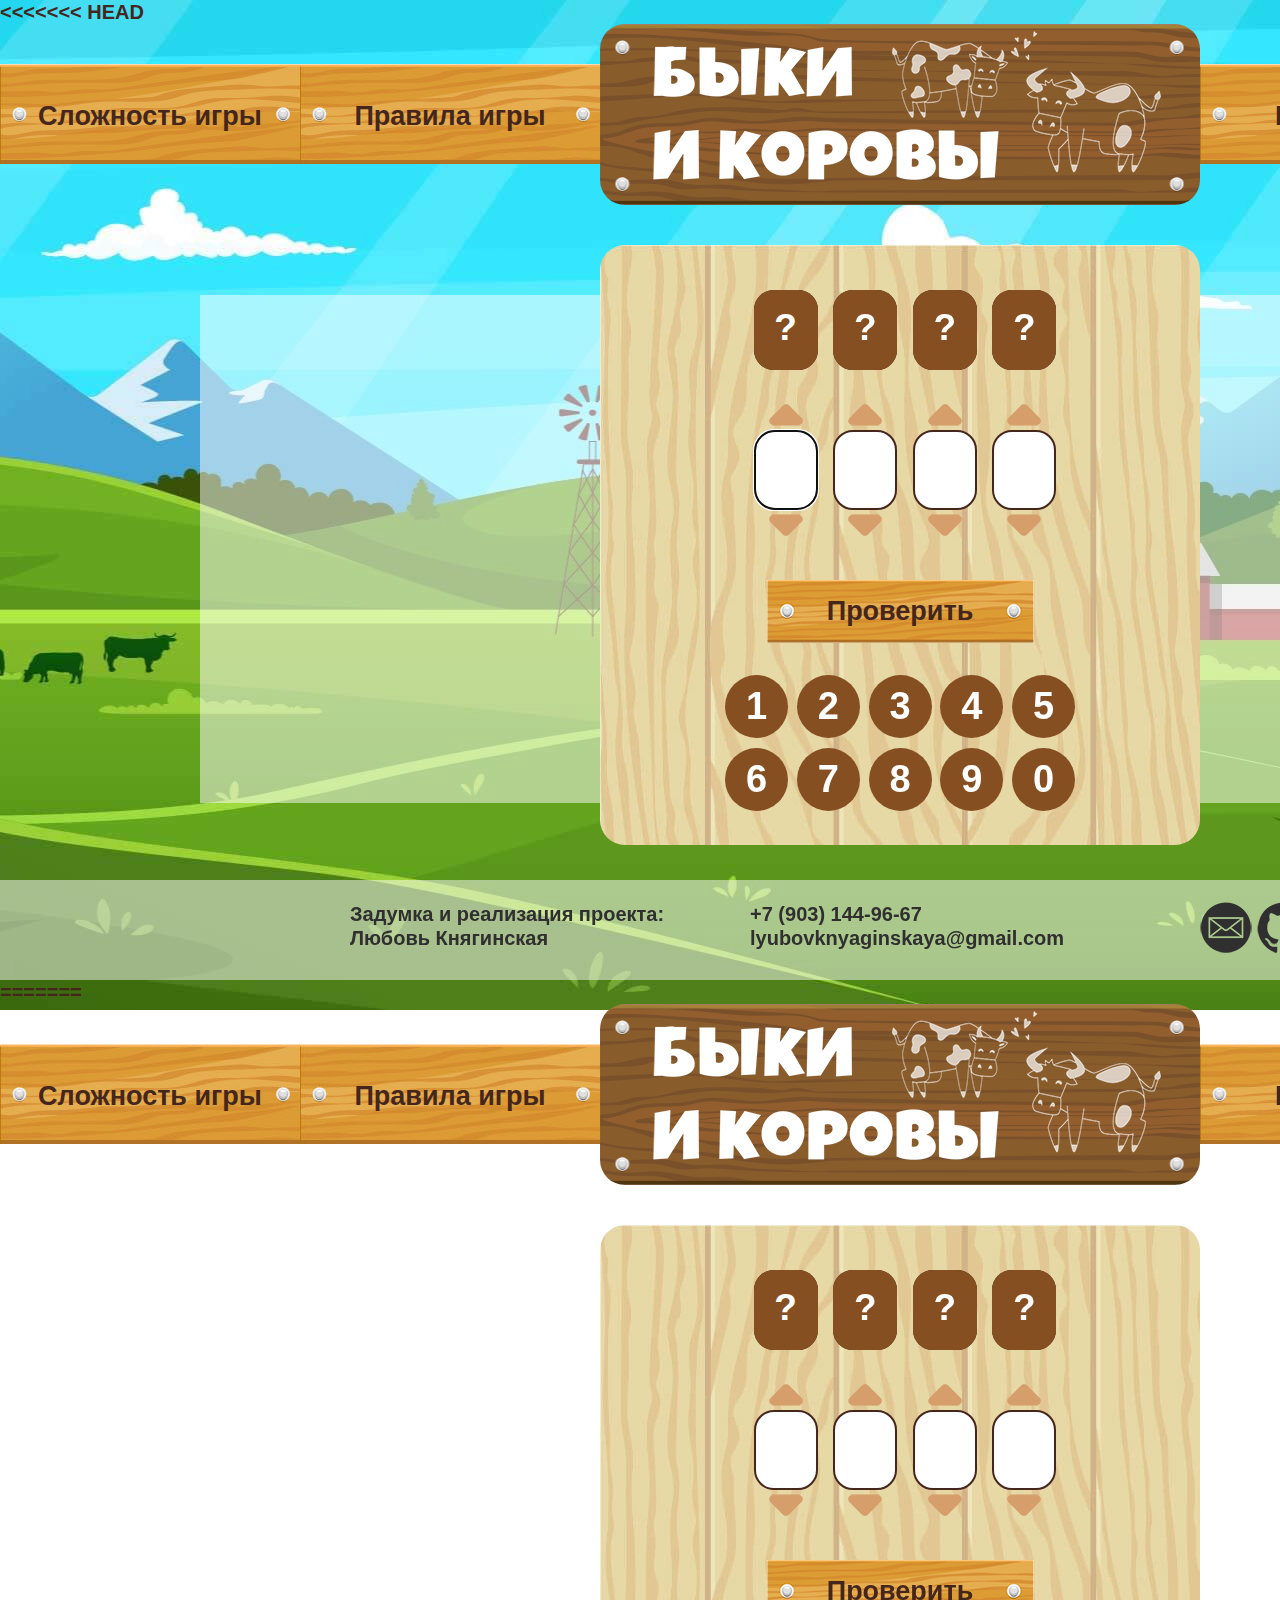
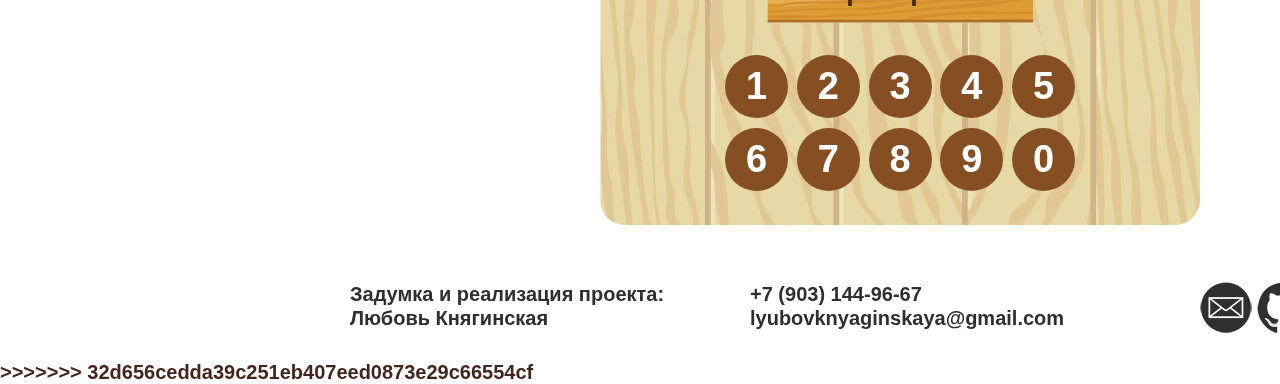
==== commit 8f17109c: "1" ====
--- a/index.html
+++ b/index.html
@@ -1,253 +1,508 @@
-<!DOCTYPE html>
-<html lang="ru">
-
-<head>
-    <meta charset="utf-8">
-    <title>Игра "Быки и Коровы".</title>
-    <link href="img/cow.jpg" rel="shortcut icon" type="image/x-icon">
-    <!-- <link href="https://fonts.googleapis.com/css?family=Roboto:400,500,700&amp;subset=cyrillic" rel="stylesheet"> -->
-    <link href="css/normalize.css" rel="stylesheet">
-    <link href="css/style.css" rel="stylesheet">
-
-</head>
-
-<body>
-    <header class="main-header">
-        <nav class="main-navigation">
-            <ul class="top-menu menu-left">
-                <li><a class="game-complexity" href="#">Сложность игры</a>
-                    <ul class="inner-menu">
-                        <li class="sub-menu">
-                            <input class="complexity visually-hidden" type="radio" id="complexity1" name="complexity"
-                                value="4" checked>
-                            <label for="complexity1">Новичок - 4 цифры</label>
-                        </li>
-                        <li class="sub-menu">
-                            <input class="complexity visually-hidden" type="radio" id="complexity2" name="complexity"
-                                value="5">
-                            <label for="complexity2">Любитель - 5 цифр</label>
-                        </li>
-                        <li class="sub-menu">
-                            <input class="complexity visually-hidden" type="radio" id="complexity3" name="complexity"
-                                value="6">
-                            <label for="complexity3">Профессионал - 6 цифр</label>
-                        </li>
-                    </ul>
-                </li>
-                <li><a class="rules" href="#">Правила игры</a></li>
-            </ul>
-            <div class="menu-title">
-                <img src="img/game-logo.png" width="508" height="149" alt="Игра Быки и коровы">
-            </div>
-            <ul class="menu-right">
-                <li><a class="new" href="index.html">Новая игра</a></li>
-                <li><a class="back-to-main" href="#">На главную</a></li>
-            </ul>
-        </nav>
-    </header>
-    <main>
-        <diV class="main-field">
-            <div class="versions left-field"></div>
-
-            <div class="central">
-
-                <div class="question-field">
-                    <div class="question-mask">?</div>
-                    <div class="question"></div>
-
-                    <div class="question-mask">?</div>
-                    <div class="question"></div>
-
-                    <div class="question-mask">?</div>
-                    <div class="question"></div>
-
-                    <div class="question-mask">?</div>
-                    <div class="question"></div>
-
-                    <div class="question-mask complexity2">?</div>
-                    <div class="question complexity2"></div>
-
-                    <div class="question-mask complexity3">?</div>
-                    <div class="question complexity3"></div>
-                </div>
-
-                <div class="button-plus-field">
-                    <button class="button-plus" type="button"><span class="visually-hidden">плюс</span></button>
-                    <button class="button-plus" type="button"><span class="visually-hidden">плюс</span></button>
-                    <button class="button-plus" type="button"><span class="visually-hidden">плюс</span></button>
-                    <button class="button-plus" type="button"><span class="visually-hidden">плюс</span></button>
-                    <button class="button-plus complexity2" type="button"><span
-                            class="visually-hidden">плюс</span></button>
-                    <button class="button-plus complexity3" type="button"><span
-                            class="visually-hidden">плюс</span></button>
-                </div>
-
-                <div class="answer-field">
-                    <input class="answer" type="text" maxlength="1" value="" autofocus tabindex="1">
-                    <input class="answer" type="text" maxlength="1" value="" tabindex="1">
-                    <input class="answer" type="text" maxlength="1" value="" tabindex="1">
-                    <input class="answer" type="text" maxlength="1" value="" tabindex="1">
-                    <input class="answer complexity2" type="text" maxlength="1" value="" tabindex="1">
-                    <input class="answer complexity3" type="text" maxlength="1" value="" tabindex="1">
-                </div>
-
-                <div class="button-minus-field">
-                    <button class="button-minus" type="button"><span class="visually-hidden">минус</span></button>
-                    <button class="button-minus" type="button"><span class="visually-hidden">минус</span></button>
-                    <button class="button-minus" type="button"><span class="visually-hidden">минус</span></button>
-                    <button class="button-minus" type="button"><span class="visually-hidden">минус</span></button>
-                    <button class="button-minus complexity2" type="button"><span
-                            class="visually-hidden">минус</span></button>
-                    <button class="button-minus complexity3" type="button"><span
-                            class="visually-hidden">минус</span></button>
-
-                </div>
-
-                <input class="button check-button" type="submit" value="Проверить" tabindex="2">
-
-                <div class="keyboard-field">
-                    <button class="keyboard" data-type="1">1</button>
-                    <button class="keyboard" data-type="2">2</button>
-                    <button class="keyboard" data-type="3">3</button>
-                    <button class="keyboard" data-type="4">4</button>
-                    <button class="keyboard" data-type="5">5</button>
-                    <button class="keyboard" data-type="6">6</button>
-                    <button class="keyboard" data-type="7">7</button>
-                    <button class="keyboard" data-type="8">8</button>
-                    <button class="keyboard" data-type="9">9</button>
-                    <button class="keyboard" data-type="0">0</button>
-                </div>
-            </div>
-
-            <div class="versions2 right-field"></div>
-        </div>
-    </main>
-
-    <footer class="main-footer">
-        <div class="container">
-            <div class="footer-contacts"></div>
-            <p class="footer-contacts-name">
-                Задумка и реализация проекта: <br>
-                Любовь Княгинская
-            </p>
-            <div class="footer-contacts-group">
-                <p class="footer-contacts-phone"><a href="tel:+79031449667">+7 (903) 144-96-67</a></p>
-                <p class="footer-contacts-email"><a
-                        href="mailto:lyubovknyaginskaya@gmail.com">lyubovknyaginskaya@gmail.com</a></p>
-                <div>
-                </div>
-            </div>
-            <div class="footer-social">
-                <ul class="social-button-list">
-                    <li class="social-button-item">
-                        <a class="social-button" href="mailto:lyubovknyaginskaya@gmail.com">
-                            <span class="visually-hidden">EMail</span>
-                            <img src="img/email.png" alt="EMail">
-                        </a>
-                    </li>
-                    <li class="social-button-item">
-                        <a class="social-button" href="https://github.com/MilitaryJane" target="_blanc">
-                            <span class="visually-hidden">GitHub</span>
-                            <img src="img/github.png" alt="GitHub">
-                        </a>
-                    </li>
-                    <li class="social-button-item">
-                        <a class="social-button" href="https://vk.com/id738616" target="_blanc">
-                            <span class="visually-hidden">ВКонтакте</span>
-                            <img src="img/vk.png" alt="VK">
-                        </a>
-                    </li>
-                </ul>
-            </div>
-        </div>
-    </footer>
-
-
-
-
-    <section class="modal modal-victory">
-        <h1 class="modal-title">УРА! ПОБЕДА!</h1>
-        <div class="modal-container">
-            <div class="modal-game-statistics">
-                <p>Было загадано число:
-                    <span class="quest-number"></span>
-                </p>
-                <p>Время игры:
-                    <span class="play-time"></span>
-                </p>
-                <p>Сделано ходов:
-                    <span class="play-moovs"></span>
-                </p>
-            </div>
-
-            <div class="modal-image">
-                <img class="image-cow" src="img/cow.png" width="243" height="161" alt="Корова">
-                <img class="image-bull" src="img/bull.png" width="282" height="219" alt="Бык">
-                <div class="hearts-block">
-                    <img class="heart1" src="img/heart1.png" alt="Сердце">
-                    <img class="heart2" src="img/heart2.png" alt="Сердце">
-                    <img class="heart3" src="img/heart2.png" alt="Сердце">
-                    <img class="heart4" src="img/heart1.png" alt="Сердце">
-                    <img class="heart5" src="img/heart1.png" alt="Сердце">
-                </div>
-            </div>
-        </div>
-
-        <div class="modal-button">
-            <a class="modal-bt new-start-button" href="index.html">Новая игра</a>
-            <a class="modal-bt menu-button" href="#">Вернуться на главную</a>
-        </div>
-
-        <button class="button-close"><span class="visually-hidden">X</span></button>
-    </section>
-    <div class="modal-overlay"></div>
-
-
-    <section class="modal modal-rules">
-        <h1>Правила игры "Быки и коровы"</h1>
-
-        <p>Компьютер задумывает тайное 4-значное число с неповторяющимися цифрами. Игрок делает первую попытку отгадать
-            число.
-            Попытка — это 4-значное число с неповторяющимися цифрами, сообщаемое компьютеру. Компьютер сообщает в ответ,
-            сколько цифр угадано без совпадения с их позициями в тайном числе (то есть количество коров)
-            и сколько угадано вплоть до позиции в тайном числе (то есть количество быков).</p>
-        <p> Например:</p>
-        <p>Задумано тайное число «3219».</p>
-        <p>Попытка: «2310».</p>
-        <p>Результат: две «коровы» (две цифры: «2» и «3» — угаданы на неверных позициях) и один «бык» (одна цифра «1»
-            угадана вплоть до позиции).</p>
-
-        <p>Игрок побеждает тогда, когда будет отгадана вся последовательность чисел.</p>
-
-        <p>Готов испытать себя?</p>
-
-        <a class="modal-bt new-start-button" href="index.html">Начать игру</a>
-
-        <button class="button-close"><span class="visually-hidden">X</span></button>
-
-    </section>
-
-
-    <section class="modal modal-warning">
-        <h1>Внимание!</h1>
-        <p>Игровой прогресс будет потерян.</p>
-        <p>Начать новую игру?</p>
-        <button class="modal-bt button-ok" value="true">Начать</button>
-        <button class="modal-bt button-cancel" value="false">Отмена</button>
-    </section>
-
-    <script src="js/timer_utils.js"></script>
-    <script src="js/overlay_utils.js"></script>
-    <script src="js/modal_rules_control.js"></script>
-    <script src="js/value_check_module.js"></script>
-    <script src="js/js.js"></script>
-
-    <script src="js/game_button_control.js"></script>
-
-    <script src="js/modal_complexity_control.js"></script>
-    <script src="js/modal_victory_control.js"></script>
-
-
-</body>
-
+<<<<<<< HEAD
+<!DOCTYPE html>
+<html lang="ru">
+
+<head>
+    <meta charset="utf-8">
+    <title>Игра "Быки и Коровы".</title>
+    <link href="img/cow.jpg" rel="shortcut icon" type="image/x-icon">
+    <!-- <link href="https://fonts.googleapis.com/css?family=Roboto:400,500,700&amp;subset=cyrillic" rel="stylesheet"> -->
+    <link href="css/normalize.css" rel="stylesheet">
+    <link href="css/style.css" rel="stylesheet">
+
+</head>
+
+<body>
+    <header class="main-header">
+        <nav class="main-navigation">
+            <ul class="top-menu menu-left">
+                <li><a class="game-complexity" href="#">Сложность игры</a>
+                    <ul class="inner-menu">
+                        <li class="sub-menu">
+                            <input class="complexity visually-hidden" type="radio" id="complexity1" name="complexity"
+                                value="4" checked>
+                            <label for="complexity1">Новичок - 4 цифры</label>
+                        </li>
+                        <li class="sub-menu">
+                            <input class="complexity visually-hidden" type="radio" id="complexity2" name="complexity"
+                                value="5">
+                            <label for="complexity2">Любитель - 5 цифр</label>
+                        </li>
+                        <li class="sub-menu">
+                            <input class="complexity visually-hidden" type="radio" id="complexity3" name="complexity"
+                                value="6">
+                            <label for="complexity3">Профессионал - 6 цифр</label>
+                        </li>
+                    </ul>
+                </li>
+                <li><a class="rules" href="#">Правила игры</a></li>
+            </ul>
+            <div class="menu-title">
+                <img src="img/game-logo.png" width="508" height="149" alt="Игра Быки и коровы">
+            </div>
+            <ul class="menu-right">
+                <li><a class="new" href="index.html">Новая игра</a></li>
+                <li><a class="back-to-main" href="#">На главную</a></li>
+            </ul>
+        </nav>
+    </header>
+    <main>
+        <diV class="main-field">
+            <div class="versions left-field"></div>
+
+            <div class="central">
+
+                <div class="question-field">
+                    <div class="question-mask">?</div>
+                    <div class="question"></div>
+
+                    <div class="question-mask">?</div>
+                    <div class="question"></div>
+
+                    <div class="question-mask">?</div>
+                    <div class="question"></div>
+
+                    <div class="question-mask">?</div>
+                    <div class="question"></div>
+
+                    <div class="question-mask complexity2">?</div>
+                    <div class="question complexity2"></div>
+
+                    <div class="question-mask complexity3">?</div>
+                    <div class="question complexity3"></div>
+                </div>
+
+                <div class="button-plus-field">
+                    <button class="button-plus" type="button"><span class="visually-hidden">плюс</span></button>
+                    <button class="button-plus" type="button"><span class="visually-hidden">плюс</span></button>
+                    <button class="button-plus" type="button"><span class="visually-hidden">плюс</span></button>
+                    <button class="button-plus" type="button"><span class="visually-hidden">плюс</span></button>
+                    <button class="button-plus complexity2" type="button"><span
+                            class="visually-hidden">плюс</span></button>
+                    <button class="button-plus complexity3" type="button"><span
+                            class="visually-hidden">плюс</span></button>
+                </div>
+
+                <div class="answer-field">
+                    <input class="answer" type="text" maxlength="1" value="" autofocus tabindex="1">
+                    <input class="answer" type="text" maxlength="1" value="" tabindex="1">
+                    <input class="answer" type="text" maxlength="1" value="" tabindex="1">
+                    <input class="answer" type="text" maxlength="1" value="" tabindex="1">
+                    <input class="answer complexity2" type="text" maxlength="1" value="" tabindex="1">
+                    <input class="answer complexity3" type="text" maxlength="1" value="" tabindex="1">
+                </div>
+
+                <div class="button-minus-field">
+                    <button class="button-minus" type="button"><span class="visually-hidden">минус</span></button>
+                    <button class="button-minus" type="button"><span class="visually-hidden">минус</span></button>
+                    <button class="button-minus" type="button"><span class="visually-hidden">минус</span></button>
+                    <button class="button-minus" type="button"><span class="visually-hidden">минус</span></button>
+                    <button class="button-minus complexity2" type="button"><span
+                            class="visually-hidden">минус</span></button>
+                    <button class="button-minus complexity3" type="button"><span
+                            class="visually-hidden">минус</span></button>
+
+                </div>
+
+                <input class="button check-button" type="submit" value="Проверить" tabindex="2">
+
+                <div class="keyboard-field">
+                    <button class="keyboard" data-type="1">1</button>
+                    <button class="keyboard" data-type="2">2</button>
+                    <button class="keyboard" data-type="3">3</button>
+                    <button class="keyboard" data-type="4">4</button>
+                    <button class="keyboard" data-type="5">5</button>
+                    <button class="keyboard" data-type="6">6</button>
+                    <button class="keyboard" data-type="7">7</button>
+                    <button class="keyboard" data-type="8">8</button>
+                    <button class="keyboard" data-type="9">9</button>
+                    <button class="keyboard" data-type="0">0</button>
+                </div>
+            </div>
+
+            <div class="versions2 right-field"></div>
+        </div>
+    </main>
+
+    <footer class="main-footer">
+        <div class="container">
+            <div class="footer-contacts"></div>
+            <p class="footer-contacts-name">
+                Задумка и реализация проекта: <br>
+                Любовь Княгинская
+            </p>
+            <div class="footer-contacts-group">
+                <p class="footer-contacts-phone"><a href="tel:+79031449667">+7 (903) 144-96-67</a></p>
+                <p class="footer-contacts-email"><a
+                        href="mailto:lyubovknyaginskaya@gmail.com">lyubovknyaginskaya@gmail.com</a></p>
+                <div>
+                </div>
+            </div>
+            <div class="footer-social">
+                <ul class="social-button-list">
+                    <li class="social-button-item">
+                        <a class="social-button" href="mailto:lyubovknyaginskaya@gmail.com">
+                            <span class="visually-hidden">EMail</span>
+                            <img src="img/email.png" alt="EMail">
+                        </a>
+                    </li>
+                    <li class="social-button-item">
+                        <a class="social-button" href="https://github.com/MilitaryJane" target="_blanc">
+                            <span class="visually-hidden">GitHub</span>
+                            <img src="img/github.png" alt="GitHub">
+                        </a>
+                    </li>
+                    <li class="social-button-item">
+                        <a class="social-button" href="https://vk.com/id738616" target="_blanc">
+                            <span class="visually-hidden">ВКонтакте</span>
+                            <img src="img/vk.png" alt="VK">
+                        </a>
+                    </li>
+                </ul>
+            </div>
+        </div>
+    </footer>
+
+
+
+
+    <section class="modal modal-victory">
+        <h1 class="modal-title">УРА! ПОБЕДА!</h1>
+        <div class="modal-container">
+            <div class="modal-game-statistics">
+                <p>Было загадано число:
+                    <span class="quest-number"></span>
+                </p>
+                <p>Время игры:
+                    <span class="play-time"></span>
+                </p>
+                <p>Сделано ходов:
+                    <span class="play-moovs"></span>
+                </p>
+            </div>
+
+            <div class="modal-image">
+                <img class="image-cow" src="img/cow.png" width="243" height="161" alt="Корова">
+                <img class="image-bull" src="img/bull.png" width="282" height="219" alt="Бык">
+                <div class="hearts-block">
+                    <img class="heart1" src="img/heart1.png" alt="Сердце">
+                    <img class="heart2" src="img/heart2.png" alt="Сердце">
+                    <img class="heart3" src="img/heart2.png" alt="Сердце">
+                    <img class="heart4" src="img/heart1.png" alt="Сердце">
+                    <img class="heart5" src="img/heart1.png" alt="Сердце">
+                </div>
+            </div>
+        </div>
+
+        <div class="modal-button">
+            <a class="modal-bt new-start-button" href="index.html">Новая игра</a>
+            <a class="modal-bt menu-button" href="#">Вернуться на главную</a>
+        </div>
+
+        <button class="button-close"><span class="visually-hidden">X</span></button>
+    </section>
+    <div class="modal-overlay"></div>
+
+
+    <section class="modal modal-rules">
+        <h1>Правила игры "Быки и коровы"</h1>
+
+        <p>Компьютер задумывает тайное 4-значное число с неповторяющимися цифрами. Игрок делает первую попытку отгадать
+            число.
+            Попытка — это 4-значное число с неповторяющимися цифрами, сообщаемое компьютеру. Компьютер сообщает в ответ,
+            сколько цифр угадано без совпадения с их позициями в тайном числе (то есть количество коров)
+            и сколько угадано вплоть до позиции в тайном числе (то есть количество быков).</p>
+        <p> Например:</p>
+        <p>Задумано тайное число «3219».</p>
+        <p>Попытка: «2310».</p>
+        <p>Результат: две «коровы» (две цифры: «2» и «3» — угаданы на неверных позициях) и один «бык» (одна цифра «1»
+            угадана вплоть до позиции).</p>
+
+        <p>Игрок побеждает тогда, когда будет отгадана вся последовательность чисел.</p>
+
+        <p>Готов испытать себя?</p>
+
+        <a class="modal-bt new-start-button" href="index.html">Начать игру</a>
+
+        <button class="button-close"><span class="visually-hidden">X</span></button>
+
+    </section>
+
+
+    <section class="modal modal-warning">
+        <h1>Внимание!</h1>
+        <p>Игровой прогресс будет потерян.</p>
+        <p>Начать новую игру?</p>
+        <button class="modal-bt button-ok" value="true">Начать</button>
+        <button class="modal-bt button-cancel" value="false">Отмена</button>
+    </section>
+
+    <script src="js/timer_utils.js"></script>
+    <script src="js/overlay_utils.js"></script>
+    <script src="js/modal_rules_control.js"></script>
+    <script src="js/value_check_module.js"></script>
+    <script src="js/js.js"></script>
+
+    <script src="js/game_button_control.js"></script>
+
+    <script src="js/modal_complexity_control.js"></script>
+    <script src="js/modal_victory_control.js"></script>
+
+
+</body>
+
+=======
+<!DOCTYPE html>
+<html lang="ru">
+
+<head>
+    <meta charset="utf-8">
+    <title>Игра "Быки и Коровы".</title>
+    <link href="img/cow.jpg" rel="shortcut icon" type="image/x-icon">
+    <!-- <link href="https://fonts.googleapis.com/css?family=Roboto:400,500,700&amp;subset=cyrillic" rel="stylesheet"> -->
+    <link href="css/normalize.css" rel="stylesheet">
+    <link href="css/style.css" rel="stylesheet">
+
+</head>
+
+<body>
+    <header class="main-header">
+        <nav class="main-navigation">
+            <ul class="top-menu menu-left">
+                <li><a class="game-complexity" href="#">Сложность игры</a>
+                    <ul class="inner-menu">
+                        <li class="sub-menu">
+                            <input class="complexity visually-hidden" type="radio" id="complexity1" name="complexity"
+                                value="4" checked>
+                            <label for="complexity1">Новичок - 4 цифры</label>
+                        </li>
+                        <li class="sub-menu">
+                            <input class="complexity visually-hidden" type="radio" id="complexity2" name="complexity"
+                                value="5">
+                            <label for="complexity2">Любитель - 5 цифр</label>
+                        </li>
+                        <li class="sub-menu">
+                            <input class="complexity visually-hidden" type="radio" id="complexity3" name="complexity"
+                                value="6">
+                            <label for="complexity3">Профессионал - 6 цифр</label>
+                        </li>
+                    </ul>
+                </li>
+                <li><a class="rules" href="#">Правила игры</a></li>
+            </ul>
+            <div class="menu-title">
+                <img src="img/game-logo.png" width="508" height="149" alt="Игра Быки и коровы">
+            </div>
+            <ul class="menu-right">
+                <li><a class="new" href="index.html">Новая игра</a></li>
+                <li><a class="back-to-main" href="#">На главную</a></li>
+            </ul>
+        </nav>
+    </header>
+    <main>
+        <diV class="main-field">
+            <div class="versions left-field"></div>
+
+            <div class="central">
+
+                <div class="question-field">
+                    <div class="question-mask">?</div>
+                    <div class="question"></div>
+
+                    <div class="question-mask">?</div>
+                    <div class="question"></div>
+
+                    <div class="question-mask">?</div>
+                    <div class="question"></div>
+
+                    <div class="question-mask">?</div>
+                    <div class="question"></div>
+
+                    <div class="question-mask complexity2">?</div>
+                    <div class="question complexity2"></div>
+
+                    <div class="question-mask complexity3">?</div>
+                    <div class="question complexity3"></div>
+                </div>
+
+                <div class="button-plus-field">
+                    <button class="button-plus" type="button"><span class="visually-hidden">плюс</span></button>
+                    <button class="button-plus" type="button"><span class="visually-hidden">плюс</span></button>
+                    <button class="button-plus" type="button"><span class="visually-hidden">плюс</span></button>
+                    <button class="button-plus" type="button"><span class="visually-hidden">плюс</span></button>
+                    <button class="button-plus complexity2" type="button"><span
+                            class="visually-hidden">плюс</span></button>
+                    <button class="button-plus complexity3" type="button"><span
+                            class="visually-hidden">плюс</span></button>
+                </div>
+
+                <div class="answer-field">
+                    <input class="answer" type="text" maxlength="1" value="" autofocus tabindex="1">
+                    <input class="answer" type="text" maxlength="1" value="" tabindex="1">
+                    <input class="answer" type="text" maxlength="1" value="" tabindex="1">
+                    <input class="answer" type="text" maxlength="1" value="" tabindex="1">
+                    <input class="answer complexity2" type="text" maxlength="1" value="" tabindex="1">
+                    <input class="answer complexity3" type="text" maxlength="1" value="" tabindex="1">
+                </div>
+
+                <div class="button-minus-field">
+                    <button class="button-minus" type="button"><span class="visually-hidden">минус</span></button>
+                    <button class="button-minus" type="button"><span class="visually-hidden">минус</span></button>
+                    <button class="button-minus" type="button"><span class="visually-hidden">минус</span></button>
+                    <button class="button-minus" type="button"><span class="visually-hidden">минус</span></button>
+                    <button class="button-minus complexity2" type="button"><span
+                            class="visually-hidden">минус</span></button>
+                    <button class="button-minus complexity3" type="button"><span
+                            class="visually-hidden">минус</span></button>
+
+                </div>
+
+                <input class="button check-button" type="submit" value="Проверить" tabindex="2">
+
+                <div class="keyboard-field">
+                    <button class="keyboard" data-type="1">1</button>
+                    <button class="keyboard" data-type="2">2</button>
+                    <button class="keyboard" data-type="3">3</button>
+                    <button class="keyboard" data-type="4">4</button>
+                    <button class="keyboard" data-type="5">5</button>
+                    <button class="keyboard" data-type="6">6</button>
+                    <button class="keyboard" data-type="7">7</button>
+                    <button class="keyboard" data-type="8">8</button>
+                    <button class="keyboard" data-type="9">9</button>
+                    <button class="keyboard" data-type="0">0</button>
+                </div>
+            </div>
+
+            <div class="versions2 right-field"></div>
+        </div>
+    </main>
+
+    <footer class="main-footer">
+        <div class="container">
+            <div class="footer-contacts"></div>
+            <p class="footer-contacts-name">
+                Задумка и реализация проекта: <br>
+                Любовь Княгинская
+            </p>
+            <div class="footer-contacts-group">
+                <p class="footer-contacts-phone"><a href="tel:+79031449667">+7 (903) 144-96-67</a></p>
+                <p class="footer-contacts-email"><a
+                        href="mailto:lyubovknyaginskaya@gmail.com">lyubovknyaginskaya@gmail.com</a></p>
+                <div>
+                </div>
+            </div>
+            <div class="footer-social">
+                <ul class="social-button-list">
+                    <li class="social-button-item">
+                        <a class="social-button" href="mailto:lyubovknyaginskaya@gmail.com">
+                            <span class="visually-hidden">EMail</span>
+                            <img src="img/email.png" alt="EMail">
+                        </a>
+                    </li>
+                    <li class="social-button-item">
+                        <a class="social-button" href="https://github.com/MilitaryJane" target="_blanc">
+                            <span class="visually-hidden">GitHub</span>
+                            <img src="img/github.png" alt="GitHub">
+                        </a>
+                    </li>
+                    <li class="social-button-item">
+                        <a class="social-button" href="https://vk.com/id738616" target="_blanc">
+                            <span class="visually-hidden">ВКонтакте</span>
+                            <img src="img/vk.png" alt="VK">
+                        </a>
+                    </li>
+                </ul>
+            </div>
+        </div>
+    </footer>
+
+
+
+
+    <section class="modal modal-victory">
+        <h1 class="modal-title">УРА! ПОБЕДА!</h1>
+        <div class="modal-container">
+            <div class="modal-game-statistics">
+                <p>Было загадано число:
+                    <span class="quest-number"></span>
+                </p>
+                <p>Время игры:
+                    <span class="play-time"></span>
+                </p>
+                <p>Сделано ходов:
+                    <span class="play-moovs"></span>
+                </p>
+            </div>
+
+            <div class="modal-image">
+                <img class="image-cow" src="img/cow.png" width="243" height="161" alt="Корова">
+                <img class="image-bull" src="img/bull.png" width="282" height="219" alt="Бык">
+                <div class="hearts-block">
+                    <img class="heart1" src="img/heart1.png" alt="Сердце">
+                    <img class="heart2" src="img/heart2.png" alt="Сердце">
+                    <img class="heart3" src="img/heart2.png" alt="Сердце">
+                    <img class="heart4" src="img/heart1.png" alt="Сердце">
+                    <img class="heart5" src="img/heart1.png" alt="Сердце">
+                </div>
+            </div>
+        </div>
+
+        <div class="modal-button">
+            <a class="modal-bt new-start-button" href="index.html">Новая игра</a>
+            <a class="modal-bt menu-button" href="#">Вернуться на главную</a>
+        </div>
+
+        <button class="button-close"><span class="visually-hidden">X</span></button>
+    </section>
+    <div class="modal-overlay"></div>
+
+
+    <section class="modal modal-rules">
+        <h1>Правила игры "Быки и коровы"</h1>
+
+        <p>Компьютер задумывает тайное 4-значное число с неповторяющимися цифрами. Игрок делает первую попытку отгадать
+            число.
+            Попытка — это 4-значное число с неповторяющимися цифрами, сообщаемое компьютеру. Компьютер сообщает в ответ,
+            сколько цифр угадано без совпадения с их позициями в тайном числе (то есть количество коров)
+            и сколько угадано вплоть до позиции в тайном числе (то есть количество быков).</p>
+        <p> Например:</p>
+        <p>Задумано тайное число «3219».</p>
+        <p>Попытка: «2310».</p>
+        <p>Результат: две «коровы» (две цифры: «2» и «3» — угаданы на неверных позициях) и один «бык» (одна цифра «1»
+            угадана вплоть до позиции).</p>
+
+        <p>Игрок побеждает тогда, когда будет отгадана вся последовательность чисел.</p>
+
+        <p>Готов испытать себя?</p>
+
+        <a class="modal-bt new-start-button" href="index.html">Начать игру</a>
+
+        <button class="button-close"><span class="visually-hidden">X</span></button>
+
+    </section>
+
+
+    <section class="modal modal-warning">
+        <h1>Внимание!</h1>
+        <p>Игровой прогресс будет потерян.</p>
+        <p>Начать новую игру?</p>
+        <button class="modal-bt button-ok" value="true">Начать</button>
+        <button class="modal-bt button-cancel" value="false">Отмена</button>
+    </section>
+
+    <script src="js/timer_utils.js"></script>
+    <script src="js/overlay_utils.js"></script>
+    <script src="js/modal_rules_control.js"></script>
+    <script src="js/value_check_module.js"></script>
+    <script src="js/js.js"></script>
+
+    <script src="js/game_button_control.js"></script>
+
+    <script src="js/modal_complexity_control.js"></script>
+    <script src="js/modal_victory_control.js"></script>
+
+
+</body>
+
+>>>>>>> 32d656cedda39c251eb407eed0873e29c66554cf
 </html>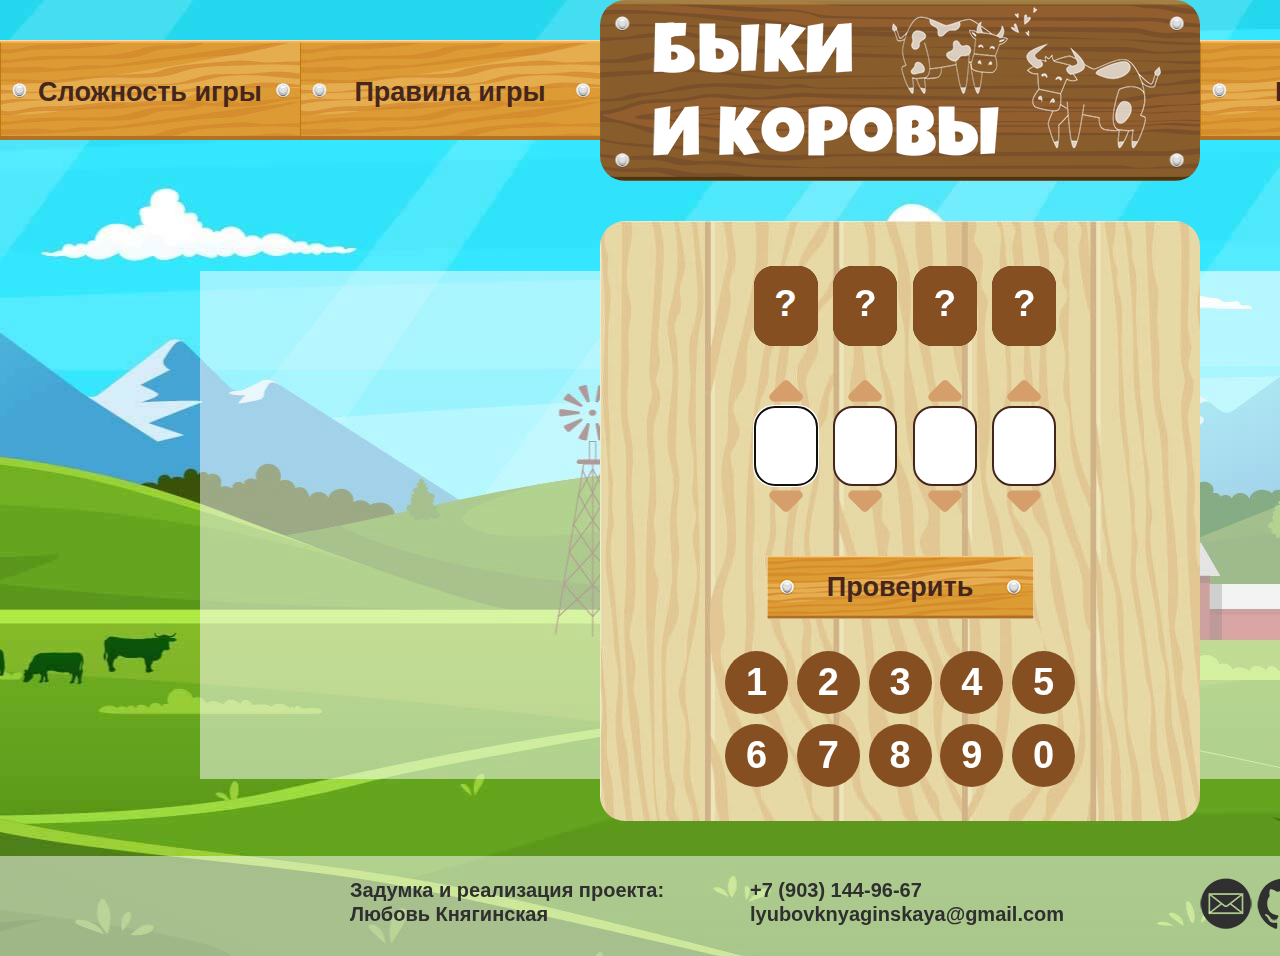
==== commit f8cc393c: "2" ====
--- a/index.html
+++ b/index.html
@@ -1,4 +1,3 @@
-<<<<<<< HEAD
 <!DOCTYPE html>
 <html lang="ru">
 
@@ -251,258 +250,4 @@
 
 </body>
 
-=======
-<!DOCTYPE html>
-<html lang="ru">
-
-<head>
-    <meta charset="utf-8">
-    <title>Игра "Быки и Коровы".</title>
-    <link href="img/cow.jpg" rel="shortcut icon" type="image/x-icon">
-    <!-- <link href="https://fonts.googleapis.com/css?family=Roboto:400,500,700&amp;subset=cyrillic" rel="stylesheet"> -->
-    <link href="css/normalize.css" rel="stylesheet">
-    <link href="css/style.css" rel="stylesheet">
-
-</head>
-
-<body>
-    <header class="main-header">
-        <nav class="main-navigation">
-            <ul class="top-menu menu-left">
-                <li><a class="game-complexity" href="#">Сложность игры</a>
-                    <ul class="inner-menu">
-                        <li class="sub-menu">
-                            <input class="complexity visually-hidden" type="radio" id="complexity1" name="complexity"
-                                value="4" checked>
-                            <label for="complexity1">Новичок - 4 цифры</label>
-                        </li>
-                        <li class="sub-menu">
-                            <input class="complexity visually-hidden" type="radio" id="complexity2" name="complexity"
-                                value="5">
-                            <label for="complexity2">Любитель - 5 цифр</label>
-                        </li>
-                        <li class="sub-menu">
-                            <input class="complexity visually-hidden" type="radio" id="complexity3" name="complexity"
-                                value="6">
-                            <label for="complexity3">Профессионал - 6 цифр</label>
-                        </li>
-                    </ul>
-                </li>
-                <li><a class="rules" href="#">Правила игры</a></li>
-            </ul>
-            <div class="menu-title">
-                <img src="img/game-logo.png" width="508" height="149" alt="Игра Быки и коровы">
-            </div>
-            <ul class="menu-right">
-                <li><a class="new" href="index.html">Новая игра</a></li>
-                <li><a class="back-to-main" href="#">На главную</a></li>
-            </ul>
-        </nav>
-    </header>
-    <main>
-        <diV class="main-field">
-            <div class="versions left-field"></div>
-
-            <div class="central">
-
-                <div class="question-field">
-                    <div class="question-mask">?</div>
-                    <div class="question"></div>
-
-                    <div class="question-mask">?</div>
-                    <div class="question"></div>
-
-                    <div class="question-mask">?</div>
-                    <div class="question"></div>
-
-                    <div class="question-mask">?</div>
-                    <div class="question"></div>
-
-                    <div class="question-mask complexity2">?</div>
-                    <div class="question complexity2"></div>
-
-                    <div class="question-mask complexity3">?</div>
-                    <div class="question complexity3"></div>
-                </div>
-
-                <div class="button-plus-field">
-                    <button class="button-plus" type="button"><span class="visually-hidden">плюс</span></button>
-                    <button class="button-plus" type="button"><span class="visually-hidden">плюс</span></button>
-                    <button class="button-plus" type="button"><span class="visually-hidden">плюс</span></button>
-                    <button class="button-plus" type="button"><span class="visually-hidden">плюс</span></button>
-                    <button class="button-plus complexity2" type="button"><span
-                            class="visually-hidden">плюс</span></button>
-                    <button class="button-plus complexity3" type="button"><span
-                            class="visually-hidden">плюс</span></button>
-                </div>
-
-                <div class="answer-field">
-                    <input class="answer" type="text" maxlength="1" value="" autofocus tabindex="1">
-                    <input class="answer" type="text" maxlength="1" value="" tabindex="1">
-                    <input class="answer" type="text" maxlength="1" value="" tabindex="1">
-                    <input class="answer" type="text" maxlength="1" value="" tabindex="1">
-                    <input class="answer complexity2" type="text" maxlength="1" value="" tabindex="1">
-                    <input class="answer complexity3" type="text" maxlength="1" value="" tabindex="1">
-                </div>
-
-                <div class="button-minus-field">
-                    <button class="button-minus" type="button"><span class="visually-hidden">минус</span></button>
-                    <button class="button-minus" type="button"><span class="visually-hidden">минус</span></button>
-                    <button class="button-minus" type="button"><span class="visually-hidden">минус</span></button>
-                    <button class="button-minus" type="button"><span class="visually-hidden">минус</span></button>
-                    <button class="button-minus complexity2" type="button"><span
-                            class="visually-hidden">минус</span></button>
-                    <button class="button-minus complexity3" type="button"><span
-                            class="visually-hidden">минус</span></button>
-
-                </div>
-
-                <input class="button check-button" type="submit" value="Проверить" tabindex="2">
-
-                <div class="keyboard-field">
-                    <button class="keyboard" data-type="1">1</button>
-                    <button class="keyboard" data-type="2">2</button>
-                    <button class="keyboard" data-type="3">3</button>
-                    <button class="keyboard" data-type="4">4</button>
-                    <button class="keyboard" data-type="5">5</button>
-                    <button class="keyboard" data-type="6">6</button>
-                    <button class="keyboard" data-type="7">7</button>
-                    <button class="keyboard" data-type="8">8</button>
-                    <button class="keyboard" data-type="9">9</button>
-                    <button class="keyboard" data-type="0">0</button>
-                </div>
-            </div>
-
-            <div class="versions2 right-field"></div>
-        </div>
-    </main>
-
-    <footer class="main-footer">
-        <div class="container">
-            <div class="footer-contacts"></div>
-            <p class="footer-contacts-name">
-                Задумка и реализация проекта: <br>
-                Любовь Княгинская
-            </p>
-            <div class="footer-contacts-group">
-                <p class="footer-contacts-phone"><a href="tel:+79031449667">+7 (903) 144-96-67</a></p>
-                <p class="footer-contacts-email"><a
-                        href="mailto:lyubovknyaginskaya@gmail.com">lyubovknyaginskaya@gmail.com</a></p>
-                <div>
-                </div>
-            </div>
-            <div class="footer-social">
-                <ul class="social-button-list">
-                    <li class="social-button-item">
-                        <a class="social-button" href="mailto:lyubovknyaginskaya@gmail.com">
-                            <span class="visually-hidden">EMail</span>
-                            <img src="img/email.png" alt="EMail">
-                        </a>
-                    </li>
-                    <li class="social-button-item">
-                        <a class="social-button" href="https://github.com/MilitaryJane" target="_blanc">
-                            <span class="visually-hidden">GitHub</span>
-                            <img src="img/github.png" alt="GitHub">
-                        </a>
-                    </li>
-                    <li class="social-button-item">
-                        <a class="social-button" href="https://vk.com/id738616" target="_blanc">
-                            <span class="visually-hidden">ВКонтакте</span>
-                            <img src="img/vk.png" alt="VK">
-                        </a>
-                    </li>
-                </ul>
-            </div>
-        </div>
-    </footer>
-
-
-
-
-    <section class="modal modal-victory">
-        <h1 class="modal-title">УРА! ПОБЕДА!</h1>
-        <div class="modal-container">
-            <div class="modal-game-statistics">
-                <p>Было загадано число:
-                    <span class="quest-number"></span>
-                </p>
-                <p>Время игры:
-                    <span class="play-time"></span>
-                </p>
-                <p>Сделано ходов:
-                    <span class="play-moovs"></span>
-                </p>
-            </div>
-
-            <div class="modal-image">
-                <img class="image-cow" src="img/cow.png" width="243" height="161" alt="Корова">
-                <img class="image-bull" src="img/bull.png" width="282" height="219" alt="Бык">
-                <div class="hearts-block">
-                    <img class="heart1" src="img/heart1.png" alt="Сердце">
-                    <img class="heart2" src="img/heart2.png" alt="Сердце">
-                    <img class="heart3" src="img/heart2.png" alt="Сердце">
-                    <img class="heart4" src="img/heart1.png" alt="Сердце">
-                    <img class="heart5" src="img/heart1.png" alt="Сердце">
-                </div>
-            </div>
-        </div>
-
-        <div class="modal-button">
-            <a class="modal-bt new-start-button" href="index.html">Новая игра</a>
-            <a class="modal-bt menu-button" href="#">Вернуться на главную</a>
-        </div>
-
-        <button class="button-close"><span class="visually-hidden">X</span></button>
-    </section>
-    <div class="modal-overlay"></div>
-
-
-    <section class="modal modal-rules">
-        <h1>Правила игры "Быки и коровы"</h1>
-
-        <p>Компьютер задумывает тайное 4-значное число с неповторяющимися цифрами. Игрок делает первую попытку отгадать
-            число.
-            Попытка — это 4-значное число с неповторяющимися цифрами, сообщаемое компьютеру. Компьютер сообщает в ответ,
-            сколько цифр угадано без совпадения с их позициями в тайном числе (то есть количество коров)
-            и сколько угадано вплоть до позиции в тайном числе (то есть количество быков).</p>
-        <p> Например:</p>
-        <p>Задумано тайное число «3219».</p>
-        <p>Попытка: «2310».</p>
-        <p>Результат: две «коровы» (две цифры: «2» и «3» — угаданы на неверных позициях) и один «бык» (одна цифра «1»
-            угадана вплоть до позиции).</p>
-
-        <p>Игрок побеждает тогда, когда будет отгадана вся последовательность чисел.</p>
-
-        <p>Готов испытать себя?</p>
-
-        <a class="modal-bt new-start-button" href="index.html">Начать игру</a>
-
-        <button class="button-close"><span class="visually-hidden">X</span></button>
-
-    </section>
-
-
-    <section class="modal modal-warning">
-        <h1>Внимание!</h1>
-        <p>Игровой прогресс будет потерян.</p>
-        <p>Начать новую игру?</p>
-        <button class="modal-bt button-ok" value="true">Начать</button>
-        <button class="modal-bt button-cancel" value="false">Отмена</button>
-    </section>
-
-    <script src="js/timer_utils.js"></script>
-    <script src="js/overlay_utils.js"></script>
-    <script src="js/modal_rules_control.js"></script>
-    <script src="js/value_check_module.js"></script>
-    <script src="js/js.js"></script>
-
-    <script src="js/game_button_control.js"></script>
-
-    <script src="js/modal_complexity_control.js"></script>
-    <script src="js/modal_victory_control.js"></script>
-
-
-</body>
-
->>>>>>> 32d656cedda39c251eb407eed0873e29c66554cf
 </html>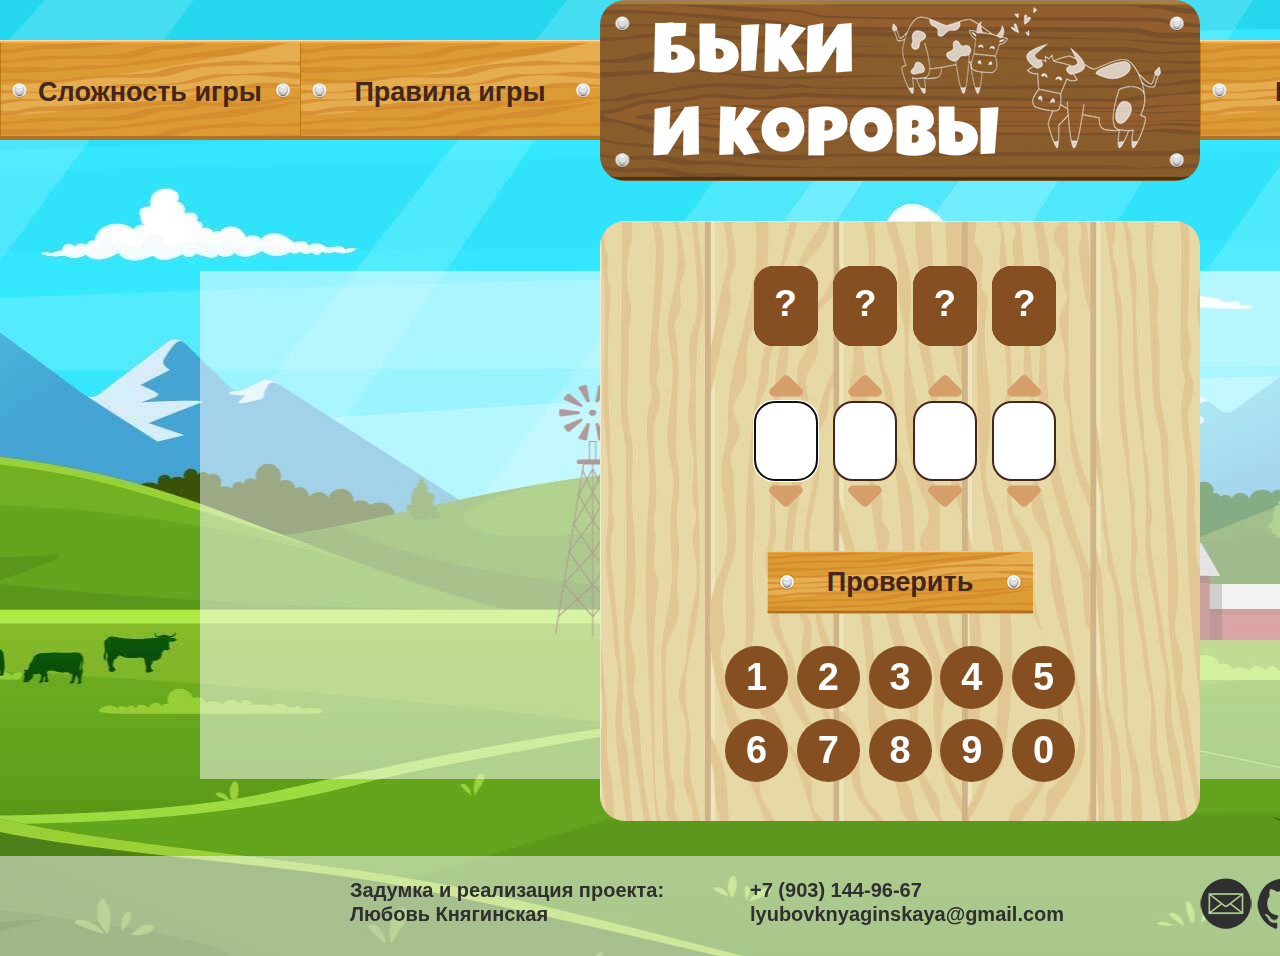
==== commit da508aeb: "All modules are made" ====
--- a/index.html
+++ b/index.html
@@ -241,9 +241,7 @@
     <script src="js/modal_rules_control.js"></script>
     <script src="js/value_check_module.js"></script>
     <script src="js/js.js"></script>
-
     <script src="js/game_button_control.js"></script>
-
     <script src="js/modal_complexity_control.js"></script>
     <script src="js/modal_victory_control.js"></script>
 
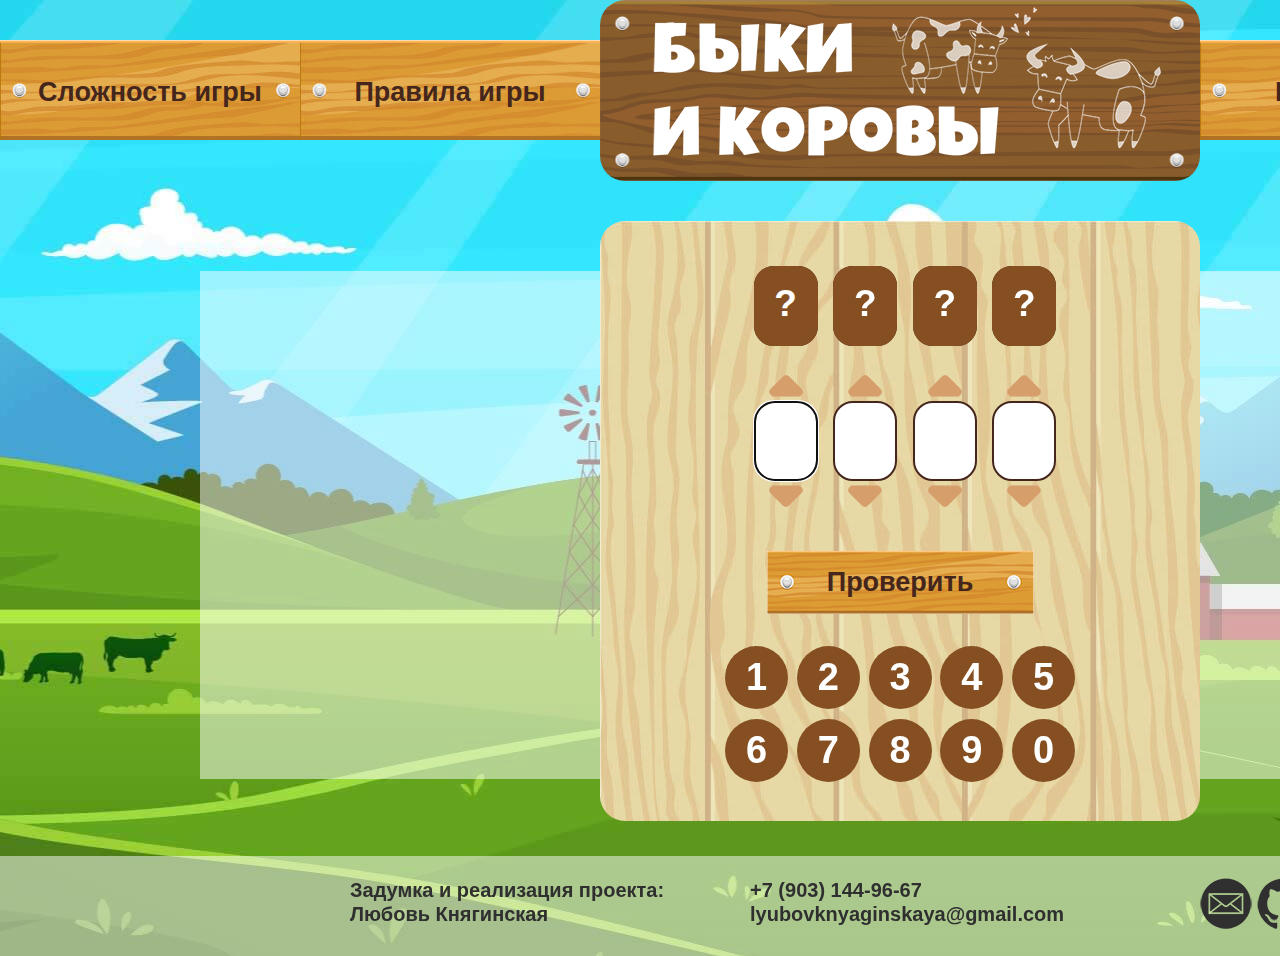
==== commit d3db409b: "Fixed normalize" ====
--- a/index.html
+++ b/index.html
@@ -6,7 +6,7 @@
     <title>Игра "Быки и Коровы".</title>
     <link href="img/cow.jpg" rel="shortcut icon" type="image/x-icon">
     <!-- <link href="https://fonts.googleapis.com/css?family=Roboto:400,500,700&amp;subset=cyrillic" rel="stylesheet"> -->
-    <link href="css/normalize.css" rel="stylesheet">
+    <link href="css/Normalize.css" rel="stylesheet">
     <link href="css/style.css" rel="stylesheet">
 
 </head>
--- a/css/style.css
+++ b/css/style.css
@@ -1,4 +1,4 @@
-body {
+﻿body {
     min-width: 1800px;
     margin: 0;
     padding: 0;
@@ -15,7 +15,6 @@
     background-repeat: no-repeat;
 }
 
-
 a {
     text-decoration: none;
 }
@@ -38,12 +37,13 @@
 
     white-space: nowrap;
 
+    -webkit-clip-path: inset(100%);
+
     clip-path: inset(100%);
     clip: rect(0, 0, 0, 0);
     overflow: hidden;
 }
 
-
 .main-header {
     margin-bottom: 40px;
 }
@@ -53,15 +53,19 @@
     margin: 0 auto;
     padding: 0;
     max-height: 181px;
+    display: -webkit-box;
+    display: -ms-flexbox;
     display: flex;
+    -ms-flex-wrap: wrap;
     flex-wrap: wrap;
+    -webkit-box-pack: justify;
+    -ms-flex-pack: justify;
     justify-content: space-between;
 }
 
 .menu-title {
     margin: 0;
     padding: 0;
-
 
     width: 600px;
     height: 181px;
@@ -86,8 +90,12 @@
     width: 600px;
     height: 100px;
 
+    display: -webkit-box;
+    display: -ms-flexbox;
     display: flex;
+    -ms-flex-wrap: wrap;
     flex-wrap: wrap;
+    -ms-flex-pack: distribute;
     justify-content: space-around;
 
     list-style: none;
@@ -99,6 +107,7 @@
 
 .main-navigation a {
     display: inline-block;
+    -webkit-box-sizing: border-box;
     box-sizing: border-box;
     width: 300px;
     padding: 40px 0 36px 0;
@@ -117,6 +126,7 @@
 .main-navigation a:active,
 .inner-menu>li label:active {
     background-color: #45261c;
+    -webkit-box-shadow: inset 0 -8px 50px rgba(69, 38, 28, 0.5);
     box-shadow: inset 0 -8px 50px rgba(69, 38, 28, 0.5);
     opacity: 0.5;
 }
@@ -139,6 +149,8 @@
     top: 100%;
     left: 0;
 
+    -webkit-box-sizing: border-box;
+
     box-sizing: border-box;
     width: 300px;
     padding: 0;
@@ -153,19 +165,30 @@
     color: #45261c;
 
 
+    -webkit-transform: scaleY(0);
+
+
+    -ms-transform: scaleY(0);
+
+
     transform: scaleY(0);
 }
 
 .inner-menu .sub-menu label {
     position: relative;
     display: inline-block;
+    -webkit-box-sizing: border-box;
     box-sizing: border-box;
     width: 300px;
     padding: 2px 0px 5px 55px;
 }
 
 .top-menu li:hover .inner-menu {
+    -webkit-transform: scaleY(1);
+    -ms-transform: scaleY(1);
     transform: scaleY(1);
+    -webkit-transition-duration: 0.5s;
+    -o-transition-duration: 0.5s;
     transition-duration: 0.5s;
 }
 
@@ -210,6 +233,7 @@
 
 .complexity:checked+label:active {
     background-color: transparent;
+    -webkit-box-shadow: none;
     box-shadow: none;
     opacity: 1;
     color: #45261c;
@@ -220,7 +244,13 @@
     width: 1400px;
     margin: 0 auto;
 
+    display: -webkit-box;
+
+    display: -ms-flexbox;
+
     display: flex;
+    -webkit-box-pack: center;
+    -ms-flex-pack: center;
     justify-content: center;
 }
 
@@ -228,6 +258,7 @@
     width: 600px;
     height: 600px;
     margin: 0 auto;
+    -webkit-box-sizing: border-box;
     box-sizing: border-box;
     padding-top: 45px;
 
@@ -301,6 +332,7 @@
 .question,
 .answer,
 .question-mask {
+    -webkit-box-sizing: border-box;
     box-sizing: border-box;
     display: inline-block;
     width: 64px;
@@ -377,6 +409,8 @@
 }
 
 .button-minus::after {
+    -webkit-transform: rotate(180deg);
+    -ms-transform: rotate(180deg);
     transform: rotate(180deg);
     top: -13px;
     left: 0px;
@@ -427,8 +461,13 @@
 
 
 .keyboard-field {
+    display: -webkit-box;
+    display: -ms-flexbox;
     display: flex;
+    -ms-flex-wrap: wrap;
     flex-wrap: wrap;
+    -webkit-box-pack: justify;
+    -ms-flex-pack: justify;
     justify-content: space-between;
 
     margin: auto;
@@ -457,6 +496,7 @@
 }
 
 .keyboard:active {
+    -webkit-box-shadow: inset 0 -8px 50px rgba(153, 102, 51, 0.7);
     box-shadow: inset 0 -8px 50px rgba(153, 102, 51, 0.7);
 }
 
@@ -472,7 +512,11 @@
 .main-footer .container {
     width: 1400px;
     margin: 0 auto;
+    display: -webkit-box;
+    display: -ms-flexbox;
     display: flex;
+    -webkit-box-pack: center;
+    -ms-flex-pack: center;
     justify-content: center;
 }
 
@@ -500,6 +544,7 @@
 
 .footer-contacts-phone,
 .footer-contacts-email {
+    -webkit-box-sizing: border-box;
     box-sizing: border-box;
     padding-left: 50px;
     width: 500px;
@@ -526,6 +571,8 @@
 .social-button-list {
     padding: 0;
     margin: 0;
+    display: -webkit-box;
+    display: -ms-flexbox;
     display: flex;
     list-style: none;
 }
@@ -545,20 +592,75 @@
 }
 
 
+@-webkit-keyframes bounce {
+    0% {
+        -webkit-transform: translateY(-2000px);
+        transform: translateY(-2000px);
+    }
+
+    70% {
+        -webkit-transform: translateY(30px);
+        transform: translateY(30px);
+    }
+
+    90% {
+        -webkit-transform: translateY(-10px);
+        transform: translateY(-10px);
+    }
+
+    100% {
+        -webkit-transform: translateY(-0px);
+        transform: translateY(-0px);
+    }
+}
+
+
 @keyframes bounce {
     0% {
+        -webkit-transform: translateY(-2000px);
         transform: translateY(-2000px);
     }
 
     70% {
+        -webkit-transform: translateY(30px);
         transform: translateY(30px);
     }
 
     90% {
+        -webkit-transform: translateY(-10px);
         transform: translateY(-10px);
     }
 
     100% {
+        -webkit-transform: translateY(-0px);
+        transform: translateY(-0px);
+    }
+}
+
+
+@-webkit-keyframes bounce-victory {
+    0% {
+        -webkit-transform: translateY(0px);
+        transform: translateY(0px);
+    }
+
+    30% {
+        -webkit-transform: translateY(-15px);
+        transform: translateY(-15px);
+    }
+
+    60% {
+        -webkit-transform: translateY(-30px);
+        transform: translateY(-30px);
+    }
+
+    90% {
+        -webkit-transform: translateY(10px);
+        transform: translateY(10px);
+    }
+
+    100% {
+        -webkit-transform: translateY(-0px);
         transform: translateY(-0px);
     }
 }
@@ -566,23 +668,57 @@
 
 @keyframes bounce-victory {
     0% {
+        -webkit-transform: translateY(0px);
         transform: translateY(0px);
     }
 
     30% {
+        -webkit-transform: translateY(-15px);
         transform: translateY(-15px);
     }
 
     60% {
+        -webkit-transform: translateY(-30px);
         transform: translateY(-30px);
     }
 
     90% {
+        -webkit-transform: translateY(10px);
         transform: translateY(10px);
     }
 
     100% {
+        -webkit-transform: translateY(-0px);
         transform: translateY(-0px);
+    }
+}
+
+@-webkit-keyframes bounce-image {
+    0% {
+        display: none;
+    }
+
+    30% {
+        display: block;
+        opacity: 0.8;
+    }
+
+    50% {
+        display: block;
+        opacity: 0.5;
+    }
+
+    70% {
+        display: block;
+    }
+
+    90% {
+        display: block;
+        opacity: 0.5;
+    }
+
+    100% {
+        display: none;
     }
 }
 
@@ -627,6 +763,7 @@
 .modal-victory {
     width: 900px;
     min-height: 600px;
+    -webkit-box-sizing: border-box;
     box-sizing: border-box;
 
     top: 200px;
@@ -648,12 +785,15 @@
 
 .modal-show {
     display: block;
+    -webkit-animation: bounce 1s;
     animation: bounce 1s;
 }
 
 .modal-container {
     width: 860px;
     min-height: 300px;
+    display: -webkit-box;
+    display: -ms-flexbox;
     display: flex;
 }
 
@@ -677,6 +817,7 @@
 .play-time,
 .play-moovs {
     display: inline-block;
+    -webkit-box-sizing: border-box;
     box-sizing: border-box;
     min-width: 200px;
     min-height: 40px;
@@ -697,8 +838,11 @@
     position: absolute;
     bottom: 0;
     left: 0;
+    -webkit-animation: bounce-victory 0.8s;
     animation: bounce-victory 0.8s;
+    -webkit-animation-timing-function: linear;
     animation-timing-function: linear;
+    -webkit-animation-iteration-count: infinite;
     animation-iteration-count: infinite;
 }
 
@@ -706,8 +850,11 @@
     position: absolute;
     bottom: 0;
     right: 0;
+    -webkit-animation: bounce-victory 0.9s;
     animation: bounce-victory 0.9s;
+    -webkit-animation-timing-function: linear;
     animation-timing-function: linear;
+    -webkit-animation-iteration-count: infinite;
     animation-iteration-count: infinite;
 }
 
@@ -732,24 +879,34 @@
 .heart1 {
     bottom: 0px;
     left: 30px;
+    -webkit-animation: bounce-image 2s;
     animation: bounce-image 2s;
+    -webkit-animation-iteration-count: infinite;
     animation-iteration-count: infinite;
 
 }
 
 .heart4 {
+    -webkit-transform: scale(-1, 1) rotate(35deg);
+    -ms-transform: scale(-1, 1) rotate(35deg);
     transform: scale(-1, 1) rotate(35deg);
     top: 10px;
     left: 10px;
+    -webkit-animation: bounce-image 1.5s;
     animation: bounce-image 1.5s;
+    -webkit-animation-iteration-count: infinite;
     animation-iteration-count: infinite;
 }
 
 .heart5 {
+    -webkit-transform: scale(-1, 1) rotate(-5deg);
+    -ms-transform: scale(-1, 1) rotate(-5deg);
     transform: scale(-1, 1) rotate(-5deg);
     top: -1px;
     left: 48px;
+    -webkit-animation: bounce-image 2.3s;
     animation: bounce-image 2.3s;
+    -webkit-animation-iteration-count: infinite;
     animation-iteration-count: infinite;
 }
 
@@ -765,15 +922,21 @@
 .heart2 {
     top: 32px;
     left: 0px;
+    -webkit-animation: bounce-image 1.7s;
     animation: bounce-image 1.7s;
+    -webkit-animation-iteration-count: infinite;
     animation-iteration-count: infinite;
 }
 
 .heart3 {
+    -webkit-transform: scale(-1, 1) rotate(15deg);
+    -ms-transform: scale(-1, 1) rotate(15deg);
     transform: scale(-1, 1) rotate(15deg);
     top: 15px;
     left: 25px;
+    -webkit-animation: bounce-image 2.1s;
     animation: bounce-image 2.1s;
+    -webkit-animation-iteration-count: infinite;
     animation-iteration-count: infinite;
 }
 
@@ -799,11 +962,13 @@
 .modal-bt:hover,
 .modal-bt:focus {
     background-color: #45261c;
+    -webkit-box-shadow: inset 0 -8px 50px rgba(69, 38, 28, 0.5);
     box-shadow: inset 0 -8px 50px rgba(69, 38, 28, 0.5);
     opacity: 0.5;
 }
 
 .modal-bt:active {
+    -webkit-box-shadow: inset 4px -4px 5px rgba(1, 1, 28, 0.5);
     box-shadow: inset 4px -4px 5px rgba(1, 1, 28, 0.5);
 }
 
@@ -842,25 +1007,34 @@
 }
 
 .button-close::after {
+    -webkit-transform: rotate(45deg);
+    -ms-transform: rotate(45deg);
     transform: rotate(45deg);
 }
 
 .button-close::before {
+    -webkit-transform: rotate(-45deg);
+    -ms-transform: rotate(-45deg);
     transform: rotate(-45deg);
 }
 
 .button-close:hover,
 .button-close:focus {
     background-color: #45261c;
+    -webkit-box-shadow: inset 0 -8px 50px rgba(69, 38, 28, 0.5);
     box-shadow: inset 0 -8px 50px rgba(69, 38, 28, 0.5);
     opacity: 0.5;
 }
 
 .button-close:active.button-close::after {
+    -webkit-transform: rotate(180deg);
+    -ms-transform: rotate(180deg);
     transform: rotate(180deg);
 }
 
 .button-close:active.button-close::before {
+    -webkit-transform: rotate(270deg);
+    -ms-transform: rotate(270deg);
     transform: rotate(270deg);
 }
 
@@ -887,6 +1061,7 @@
 .modal-rules {
     width: 700px;
     min-height: 600px;
+    -webkit-box-sizing: border-box;
     box-sizing: border-box;
 
     top: 200px;
@@ -926,6 +1101,7 @@
 .modal-warning {
     width: 400px;
     min-height: 250px;
+    -webkit-box-sizing: border-box;
     box-sizing: border-box;
 
     top: 265px;
